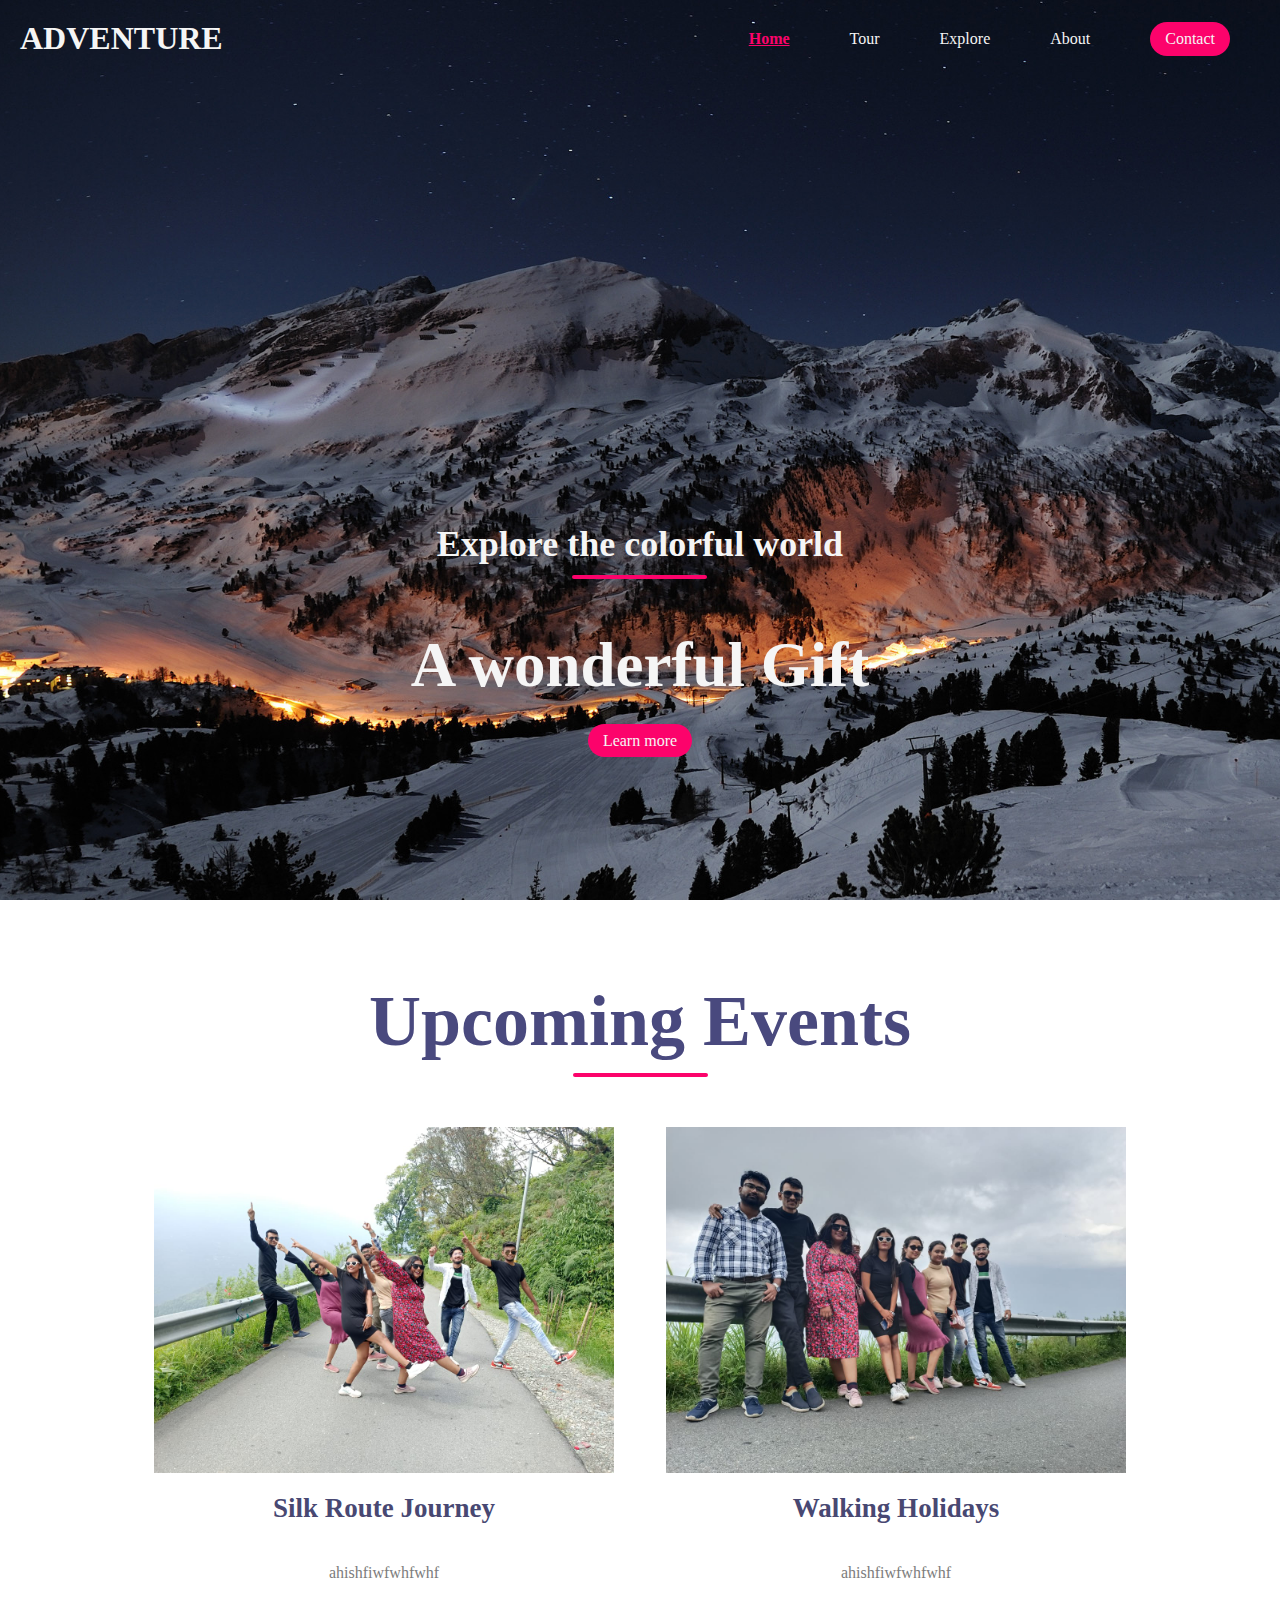
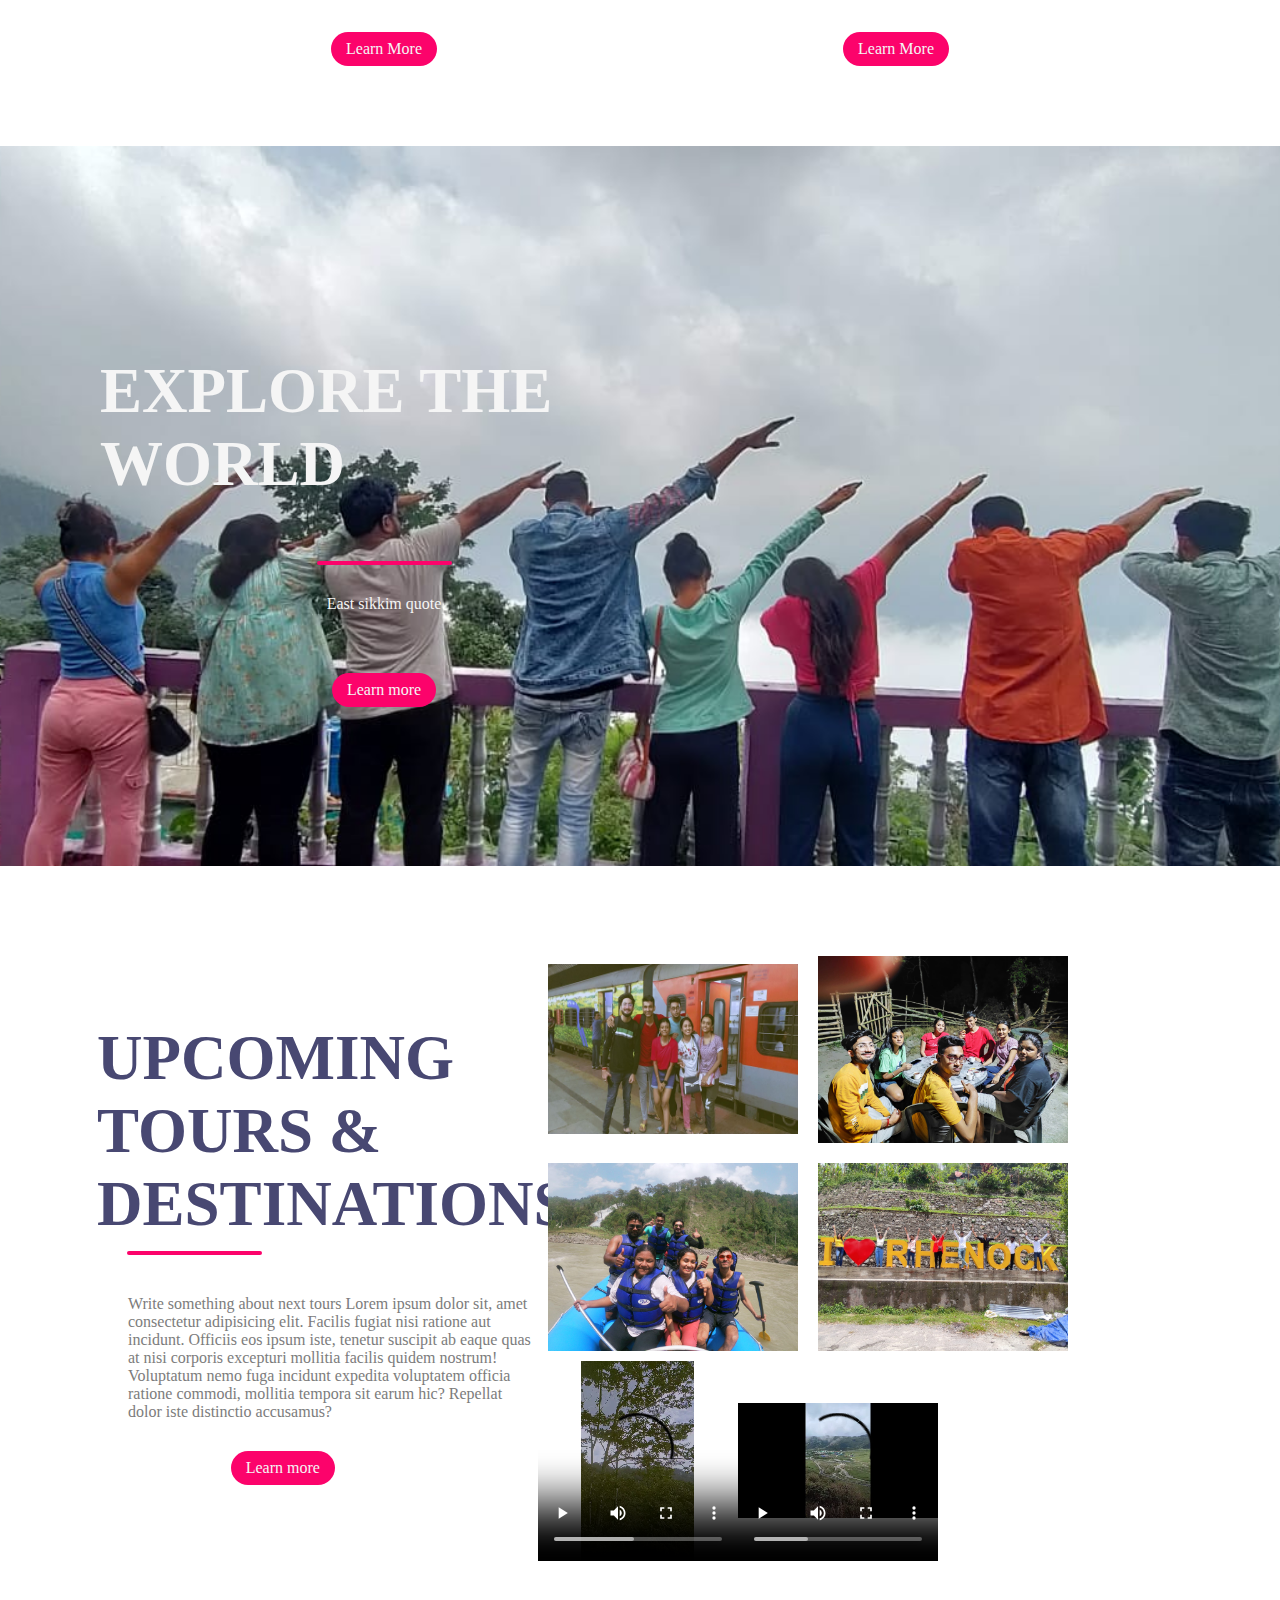
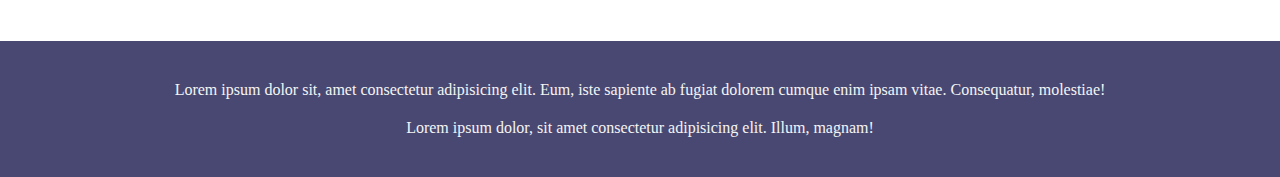
==== index.html @ 4157f090 "video" ====
<!DOCTYPE html>
<html lang="en">

<head>
    <meta charset="UTF-8">
    <meta name="viewport" content="width=device-width, initial-scale=1.0">
    <title>Silk Route</title>
    <link rel="stylesheet" href="style.css">
    <link rel="stylesheet" href="https://cdnjs.cloudflare.com/ajax/libs/font-awesome/6.4.0/css/all.min.css">
</head>

<body>
    <nav class="navbar">
        <h1 class="logo">ADVENTURE</h1>
        <ul class="nav-link">
            <li class="active"><a href=""></a>Home</li>
            <li><a href=""></a>Tour</li>
            <li><a href=""></a>Explore</li>
            <li><a href=""></a>About</li>
            <li class="ctn"><a href=""></a>Contact</li>
        </ul>
        <!-- <img src="menu_btn.jpeg" alt="" class="menu-btn"> -->
        <i class="fa-solid fa-bars" id="menu-btn"></i>
    </nav>
    <header>
        <div class="header-content">
            <h2>Explore the colorful world</h2>
            <div class="line"></div>
            <h1>A wonderful Gift</h1>
            <a href="#" class="ctn">Learn more</a>
        </div>

    </header>
    <!-- .............Events........... -->
    <section class="events">
        <div class="title">
            <h1>Upcoming Events</h1>
            <div class="line"></div>
        </div>
        <div class="row">
            <div class="col">
                <img src="image/pose.jpeg" alt="">
                <h4>Silk Route Journey</h4>
                <p>ahishfiwfwhfwhf </p>
                <a href="#" class="ctn">Learn More</a>
            </div>
            <div class="col">
                <img src="image/picture.jpeg" alt="">
                <h4>Walking Holidays</h4>
                <p>ahishfiwfwhfwhf </p>
                <a href="#" class="ctn">Learn More</a>
            </div>
        </div>
    </section>
    <section class="explore">
        <div class="explore-content">
            <h1>EXPLORE THE WORLD</h1>
            <div class="line"></div>
            <P>East sikkim quote</P>
            <a href="#" class="ctn"> Learn more</a>
        </div>
    </section>
    <section class="tours">
        <div class="row">
            <div class="col content-col">
                <h1>UPCOMING TOURS & DESTINATIONS</h1>
                <div class="line"></div>
                <P>Write something about next tours Lorem ipsum dolor sit, amet consectetur adipisicing elit. Facilis fugiat nisi ratione aut incidunt. Officiis eos ipsum iste, tenetur suscipit ab eaque quas at nisi corporis excepturi mollitia facilis quidem nostrum! Voluptatum nemo fuga incidunt expedita voluptatem officia ratione commodi, mollitia tempora sit earum hic? Repellat dolor iste distinctio accusamus?</P>
                <a href="#" class="ctn">Learn more</a>
            </div>
            <div class="col image-col">
                <div class="image-gallery">
                    <img src="image/image (3).jpeg" alt="" class="im1">
                    <img src="image/image (2).jpeg" alt="">
                    <img src="image/raft (1).jpeg" alt="">
                    <img src="image/image (1).jpeg" alt="">
                    
                    <video src="video/VID-20230612-WA0037.mp4" height="200px" width="200px" controls></video>
                    <video src="video/VID-20230618-WA0013.mp4" height="200px" width="200px" controls></video>
                    
                    
                    
                </div>
            </div>
        </div>
    </section>
    <section class="footer">
        <p>Lorem ipsum dolor sit, amet consectetur adipisicing elit. Eum, iste sapiente ab fugiat dolorem cumque enim ipsam vitae. Consequatur, molestiae!</p>
        <p>Lorem ipsum dolor, sit amet consectetur adipisicing elit. Illum, magnam!</p>
    </section>
    <script>
        const menuBtn = document.querySelector('#menu-btn');
        const navlink = document.querySelector('.nav-link');

        menuBtn.addEventListener('click', () => {
            navlink.classList.toggle('mobile-menu')
        })
    </script>
</body>

</html>
---- style.css ----
* {
    margin: 0;
    padding: 0;
    box-sizing: border-box;
}

body,
html {
    overflow-x: hidden;

}

ul {
    list-style: none;
}

.active {
    color: #fc036b;
    text-decoration: underline;
    font-weight: bold;
}

.navbar {
    position: absolute;
    top: 0;
    left: 0;
    display: flex;
    width: 100%;
    justify-content: space-between;
    padding: 20px;
    color: whitesmoke;
}

.nav-link {
    display: flex;
    align-items: center;
}

.nav-link li {
    margin: 0 30px;

}

header {
    width: 100vw;
    height: 100vh;
    background: url(image/238870.jpg) no-repeat;
    background-position: bottom;
    background-size: cover;
    display: flex;
    justify-content: center;
    align-items: flex-end;
}

a {
    text-decoration: none;
}

.header-content {
    margin-bottom: 150px;
    color: whitesmoke;
    text-align: center;
}

.header-content h2 {
    font-size: 4vmin;
}

.line {
    width: 135px;
    height: 4px;
    background-color: #fc036b;
    margin: 10px auto;
    border-radius: 5px;

}

.header-content h1 {
    font-size: 7vmin;
    margin-top: 50px;
    margin-bottom: 30px;

}


.ctn {
    padding: 8px 15px;
    background-color: #fc036b;
    border-radius: 30px;
    color: whitesmoke;

}

#menu-btn {
    position: absolute;
    top: 30px;
    right: 30px;
    width: 40px;
    cursor: pointer;
    display: none;
}

/* ...Events... */
section {
    width: 80%;
    margin: 80px auto;

}

.title {
    text-align: center;
    font-size: 4vmin;
    color: rgb(73, 73, 126);
}

.row {
    display: flex;
    align-items: center;
    width: 100%;
    justify-content: space-between;

}

.row .col {
    display: flex;
    flex-direction: column;
    align-items: center;
}

.row .col img {
    width: 90%;

}

.events .row {
    margin-top: 50px;
}

h4 {
    font-size: 3vmin;
    color: #484872;
    margin: 20px auto;
}

p {
    color: #7c7c7c;
    margin: 20px auto;

}

.events .ctn {
    margin-top: 30px;
}

.explore {
    width: 100%;
    height: 80vh;
    background: url(image/dab.jpeg) no-repeat;
    background-position: center;
    background-size: cover;
    display: flex;
    align-items: center;


}

.explore-content {
    width: 60%;
    padding: 50px;
    color: whitesmoke;
    display: flex;
    align-items: center;
    flex-direction: column;
}

.explore-content h1 {
    font-size: 7vmin;
    margin: 50px;
}

.explore-content p {
    color: whitesmoke;
}

/* .explore-content .line {
    margin-bottom: 50px;
} */
.explore-content .ctn {
    margin-top: 40px;
}

.content-col {
    width: 40%;
}

.image-col {
    width: 60%;
}

.image-col .im1 {
    height: 170px;
}

.tours .image-gallery {
    display: flex;
    flex-wrap: wrap;
    width: 100%;
    align-items: center;
}

.image-gallery img {
    max-width: 250px;
    margin: 10px;

}

.content-col h1 {
    font-size: 7vmin;
    color: #484872;

}

.content-col .line {
    margin-left: -1px;
}

.content-col p {
    padding: 0%;
    margin: 30px auto;
}

.content-col .ctn {
    margin-left: -100px;
}

.footer {
    width: 100%;
    min-height: 100px;
    padding: 20px 80px;
    margin: 0;
    background: #484872;
    text-align: center;
}

.footer p {
    color: whitesmoke;
    margin: 20px auto;

}

/* mobile device */

@media only screen and (max-width:850px) {
    #menu-btn {
        display: block;
    }

    .navbar {
        padding: 0;
    }

    .logo {
        position: absolute;
        top: 30px;
        left: 30px;
    }

    .nav-link {
        flex-direction: column;
        width: 100%;
        height: 100vh;
        justify-content: center;
        background: rgb(142, 70, 214);
        margin-top: -900px;
        transition: all 0.5s ease;
    }

    .mobile-menu {
        margin-top: 0px;
        border-bottom-right-radius: 40%;
    }

    .nav-link li {
        margin: 30px auto;
    }

    /* Events */
    .row {
        flex-direction: column;
    }

    .row .col {
        margin: 20px auto;
    }

    .col img {
        max-width: 90%;
    }

    /* explore */
    .explore-content {
        width: 100%;
    }

    .tours .col {
        width: 100%;
    }

    .image-gallery {
        justify-content: center;
        align-items: center;
    }

    .image-gallery img {
        width: 90%;
    }

    .footer {
        padding: 10px;
    }
}

/* Animation0 */
img {
    transition: transform .3s ease;
}

img:hover {
    transform: scale(1.1);
}

.ctn:hover {
    background-color: whitesmoke;
    color: #fc036b;
    box-shadow: 2px 2px 5px rgb(0, 26, 255);
}
li:hover{
    color: #fc036b;
    cursor: pointer;
}
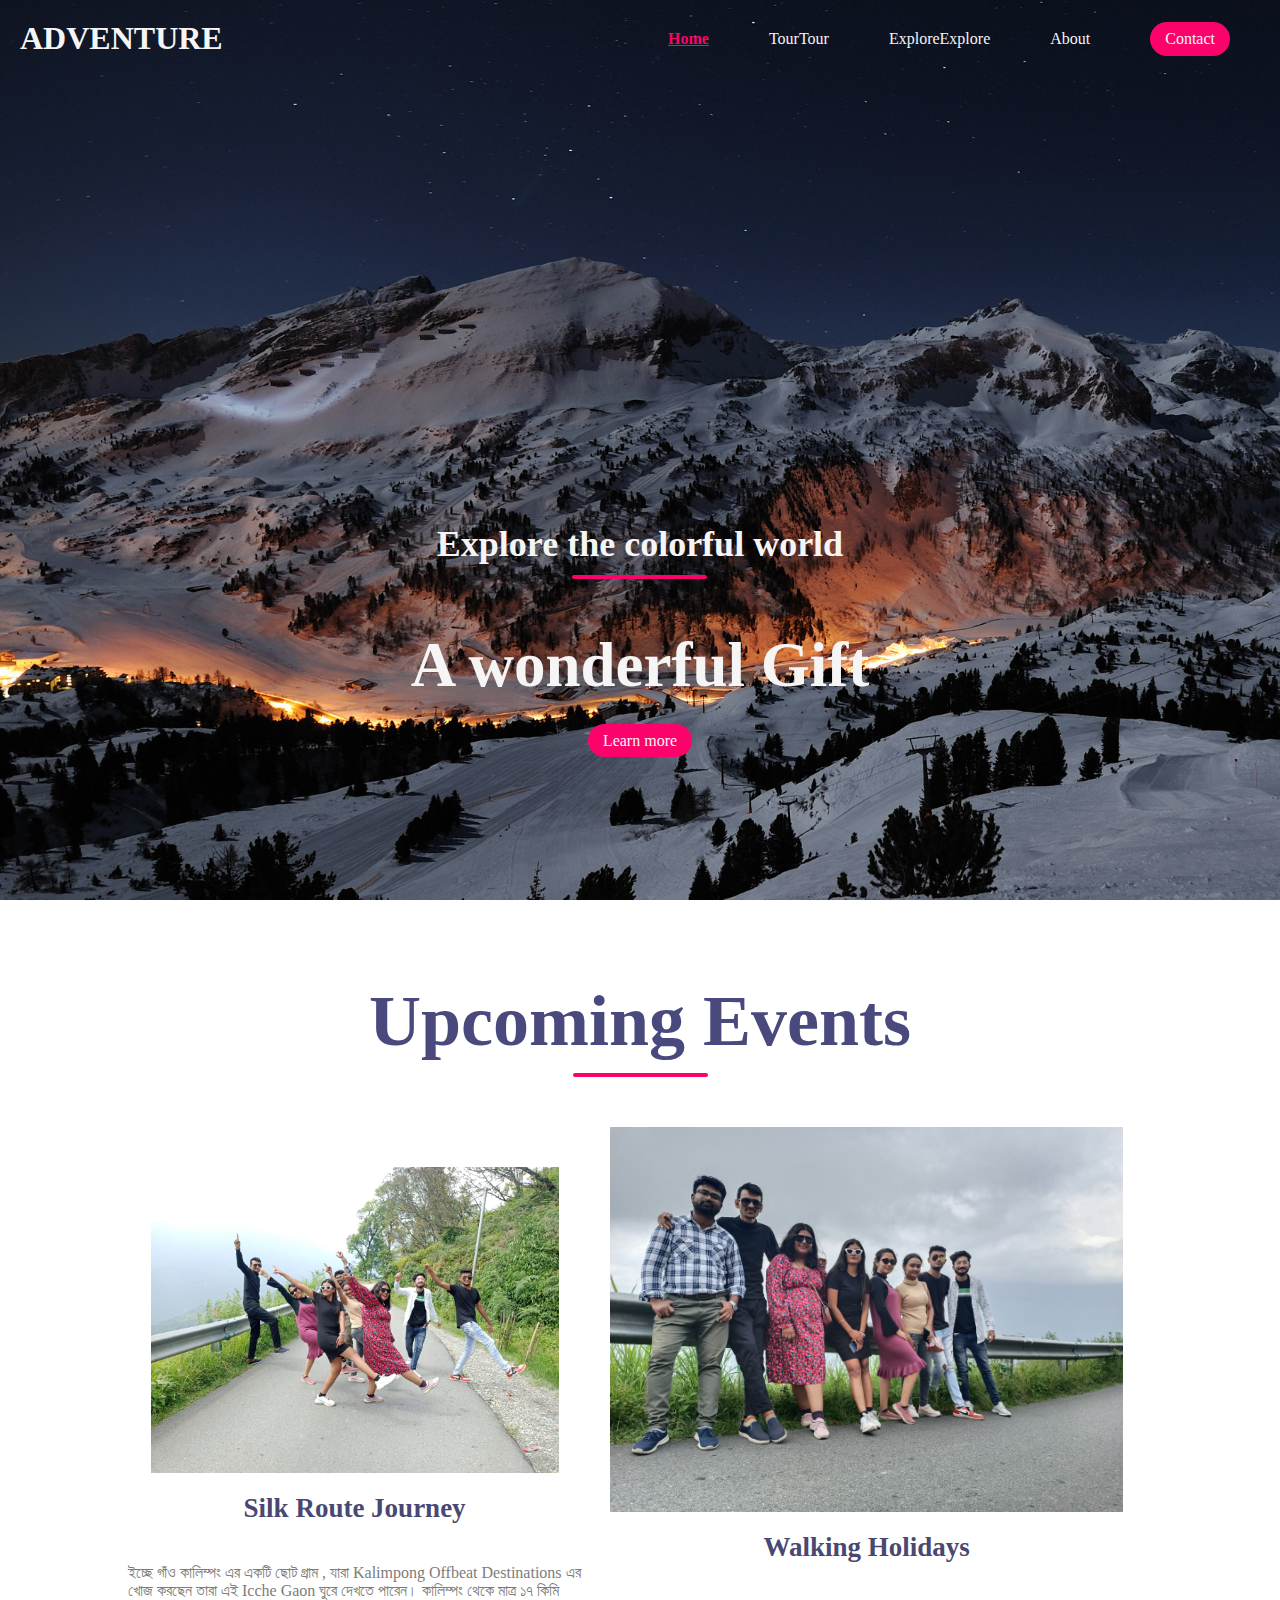
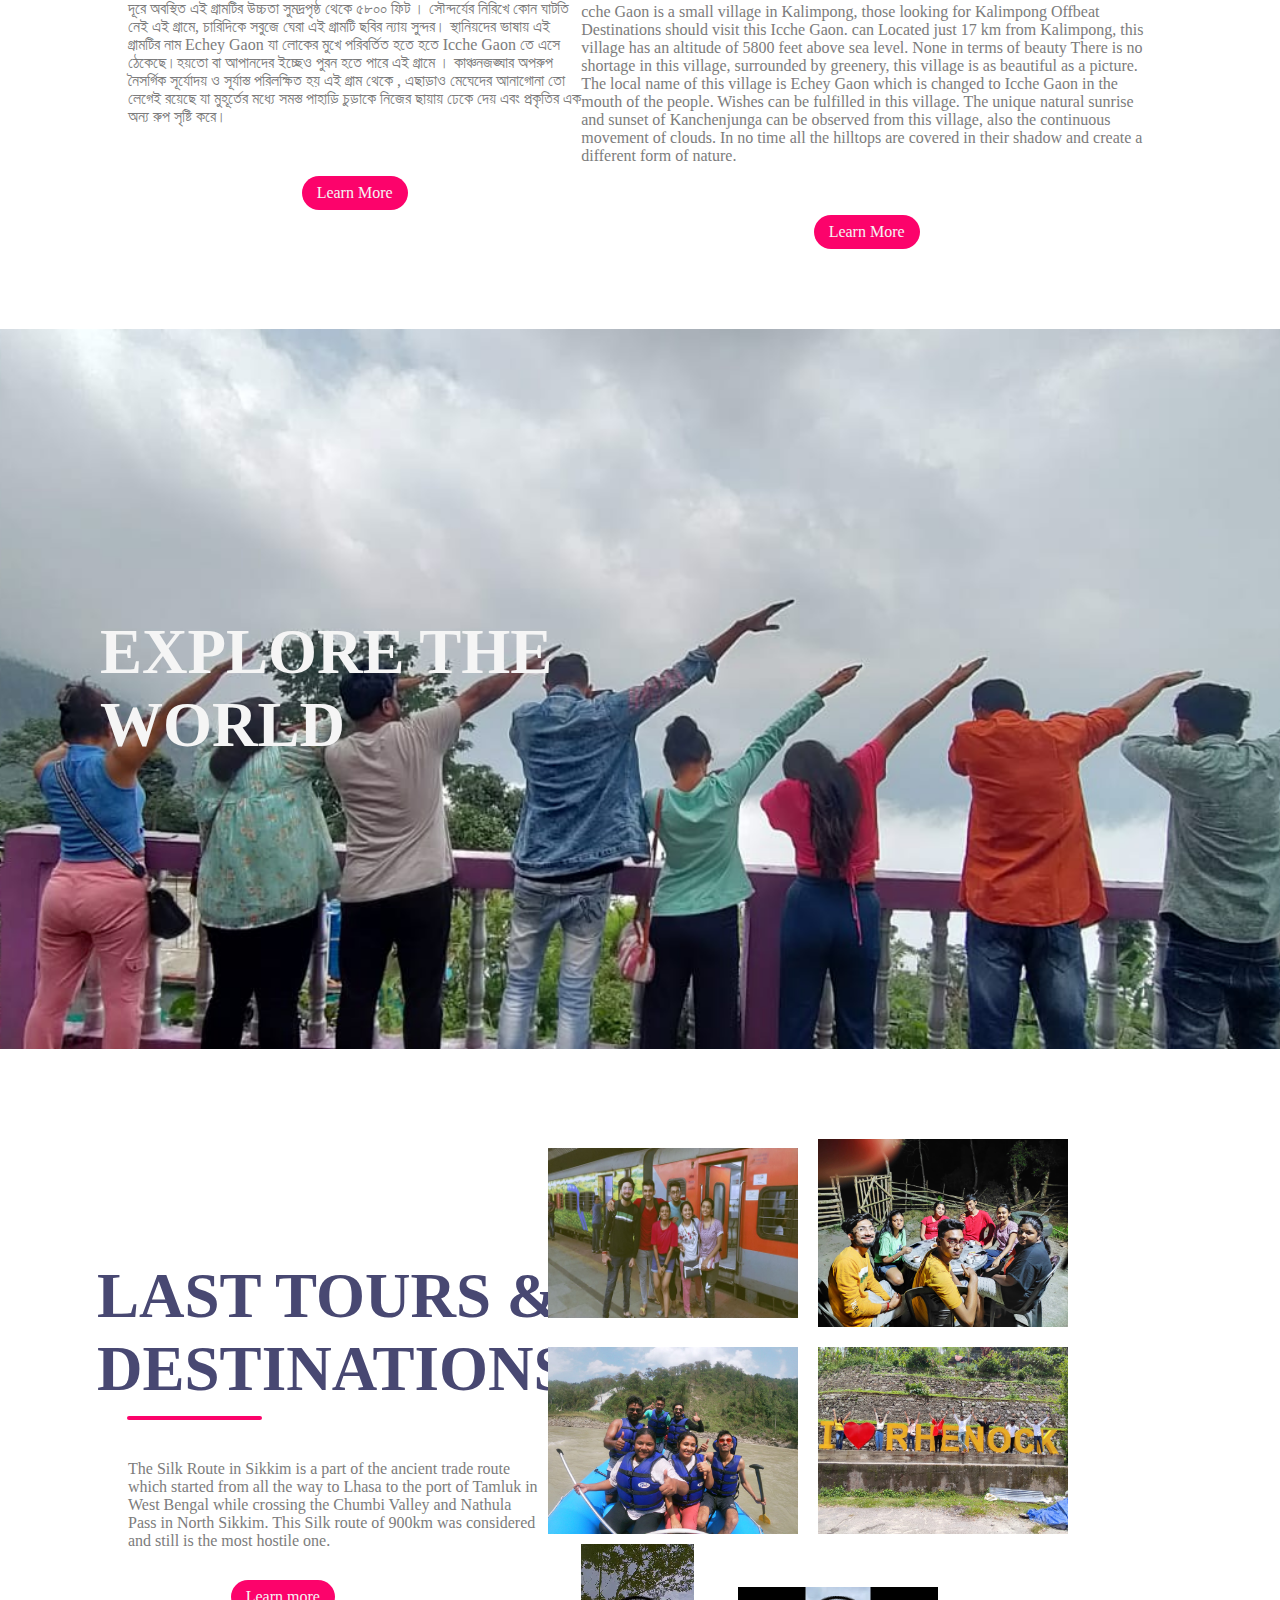
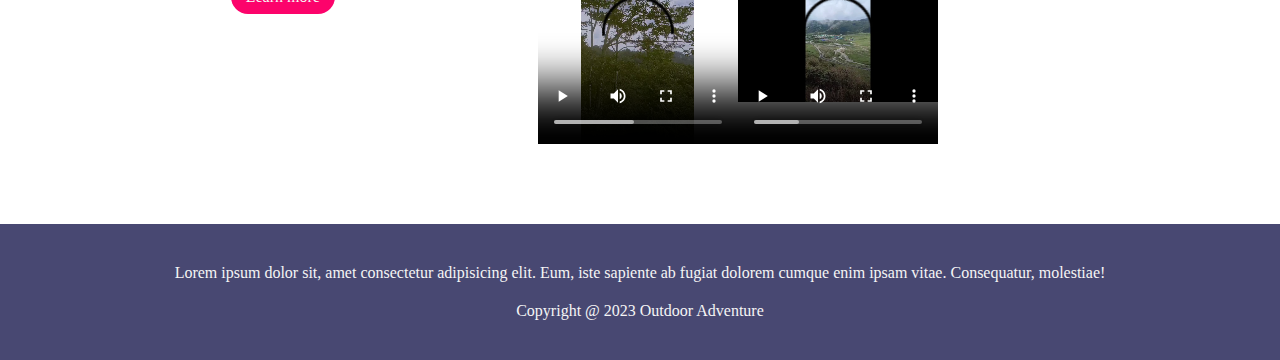
==== commit 89eea4d6: "all p tag" ====
--- a/index.html
+++ b/index.html
@@ -14,8 +14,8 @@
         <h1 class="logo">ADVENTURE</h1>
         <ul class="nav-link">
             <li class="active"><a href=""></a>Home</li>
-            <li><a href=""></a>Tour</li>
-            <li><a href=""></a>Explore</li>
+            <li><a href="#tour">Tour</a>Tour</li>
+            <li><a href="#Explore">Explore</a>Explore</li>
             <li><a href=""></a>About</li>
             <li class="ctn"><a href=""></a>Contact</li>
         </ul>
@@ -41,31 +41,57 @@
             <div class="col">
                 <img src="image/pose.jpeg" alt="">
                 <h4>Silk Route Journey</h4>
-                <p>ahishfiwfwhfwhf </p>
+                <p>ইচ্ছে গাঁও কালিম্পং এর একটি ছোট গ্রাম , যারা Kalimpong Offbeat Destinations এর খোজ করছেন তারা এই
+                    Icche Gaon ঘুরে দেখতে
+                    পারেন। কালিম্পং থেকে মাত্র ১৭ কিমি দূরে অবস্থিত এই গ্রামটির উচ্চতা সুমদ্রপৃষ্ঠ থেকে ৫৮০০ ফিট ।
+                    সৌন্দর্যের নিরিখে কোন
+                    ঘাটতি নেই এই গ্রামে, চারিদিকে সবুজে ঘেরা এই গ্রামটি ছবির ন্যায় সুন্দর।
+                    স্থানিয়দের ভাষায় এই গ্রামটির নাম Echey Gaon যা লোকের মুখে পরিবর্তিত হতে হতে Icche Gaon তে এসে
+                    ঠেকেছে।হয়তো বা আপানদের
+                    ইচ্ছেও পুরন হতে পারে এই গ্রামে ।
+                    কাঞ্চনজঙ্ঘার অপরুপ নৈসর্গিক সূর্যোদয় ও সূর্যাস্ত পরিলক্ষিত হয় এই গ্রাম থেকে , এছাড়াও মেঘেদের আনাগোনা
+                    তো লেগেই রয়েছে যা
+                    মুহূর্তের মধ্যে সমস্ত পাহাড়ি চুড়াকে নিজের ছায়ায় ঢেকে দেয় এবং প্রকৃতির এক অন্য রুপ সৃষ্টি করে। </p>
                 <a href="#" class="ctn">Learn More</a>
             </div>
             <div class="col">
                 <img src="image/picture.jpeg" alt="">
                 <h4>Walking Holidays</h4>
-                <p>ahishfiwfwhfwhf </p>
+                <p>cche Gaon is a small village in Kalimpong, those looking for Kalimpong Offbeat Destinations should
+                    visit this Icche Gaon.
+                    can Located just 17 km from Kalimpong, this village has an altitude of 5800 feet above sea level.
+                    None in terms of beauty
+                    There is no shortage in this village, surrounded by greenery, this village is as beautiful as a
+                    picture.
+
+                    The local name of this village is Echey Gaon which is changed to Icche Gaon in the mouth of the
+                    people.
+                    Wishes can be fulfilled in this village.
+                    The unique natural sunrise and sunset of Kanchenjunga can be observed from this village, also the
+                    continuous movement of clouds.
+                    In no time all the hilltops are covered in their shadow and create a different form of nature. </p>
                 <a href="#" class="ctn">Learn More</a>
             </div>
         </div>
     </section>
-    <section class="explore">
+    <section class="explore" id ="Explore">
         <div class="explore-content">
             <h1>EXPLORE THE WORLD</h1>
-            <div class="line"></div>
+            <!-- <div class="line"></div>
             <P>East sikkim quote</P>
-            <a href="#" class="ctn"> Learn more</a>
+            <a href="#" class="ctn"> Learn more</a> -->
         </div>
     </section>
-    <section class="tours">
+    <section class="tours" id="tour">
         <div class="row">
             <div class="col content-col">
-                <h1>UPCOMING TOURS & DESTINATIONS</h1>
+                <h1>LAST TOURS & DESTINATIONS</h1>
                 <div class="line"></div>
-                <P>Write something about next tours Lorem ipsum dolor sit, amet consectetur adipisicing elit. Facilis fugiat nisi ratione aut incidunt. Officiis eos ipsum iste, tenetur suscipit ab eaque quas at nisi corporis excepturi mollitia facilis quidem nostrum! Voluptatum nemo fuga incidunt expedita voluptatem officia ratione commodi, mollitia tempora sit earum hic? Repellat dolor iste distinctio accusamus?</P>
+                <P>The Silk Route in Sikkim is a part of the ancient trade route which started from all the way to Lhasa
+                    to the port of
+                    Tamluk in West Bengal while crossing the Chumbi Valley and Nathula Pass in North Sikkim. This Silk
+                    route of 900km
+                    was considered and still is the most hostile one.</P>
                 <a href="#" class="ctn">Learn more</a>
             </div>
             <div class="col image-col">
@@ -74,19 +100,20 @@
                     <img src="image/image (2).jpeg" alt="">
                     <img src="image/raft (1).jpeg" alt="">
                     <img src="image/image (1).jpeg" alt="">
-                    
+
                     <video src="video/VID-20230612-WA0037.mp4" height="200px" width="200px" controls></video>
                     <video src="video/VID-20230618-WA0013.mp4" height="200px" width="200px" controls></video>
-                    
-                    
-                    
+
+
+
                 </div>
             </div>
         </div>
     </section>
     <section class="footer">
-        <p>Lorem ipsum dolor sit, amet consectetur adipisicing elit. Eum, iste sapiente ab fugiat dolorem cumque enim ipsam vitae. Consequatur, molestiae!</p>
-        <p>Lorem ipsum dolor, sit amet consectetur adipisicing elit. Illum, magnam!</p>
+        <p>Lorem ipsum dolor sit, amet consectetur adipisicing elit. Eum, iste sapiente ab fugiat dolorem cumque enim
+            ipsam vitae. Consequatur, molestiae!</p>
+        <p>Copyright @ 2023 Outdoor Adventure</p>
     </section>
     <script>
         const menuBtn = document.querySelector('#menu-btn');
--- a/style.css
+++ b/style.css
@@ -28,6 +28,10 @@
     width: 100%;
     justify-content: space-between;
     padding: 20px;
+    color: whitesmoke;
+}
+
+.navbar .nav-link li a {
     color: whitesmoke;
 }
 
@@ -334,8 +338,8 @@
     color: #fc036b;
     box-shadow: 2px 2px 5px rgb(0, 26, 255);
 }
-li:hover{
+
+li:hover {
     color: #fc036b;
     cursor: pointer;
-}
-
+}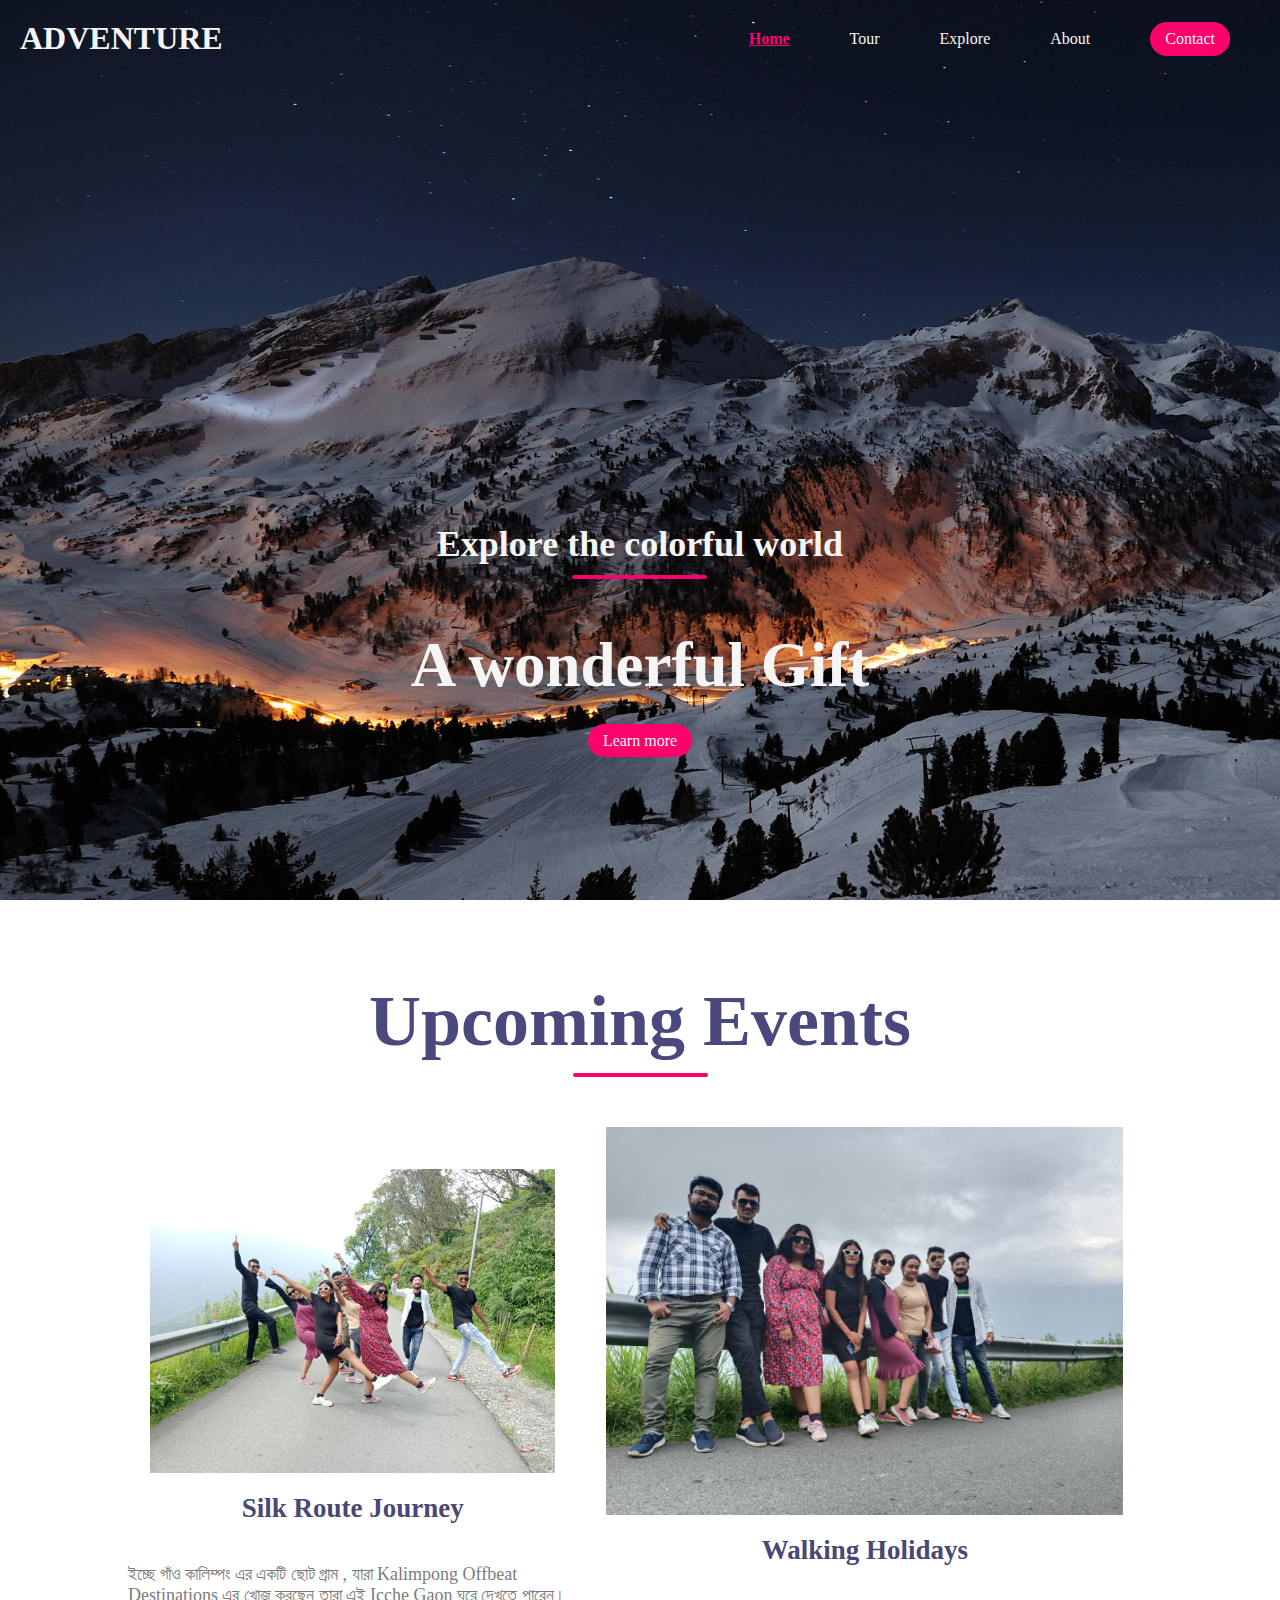
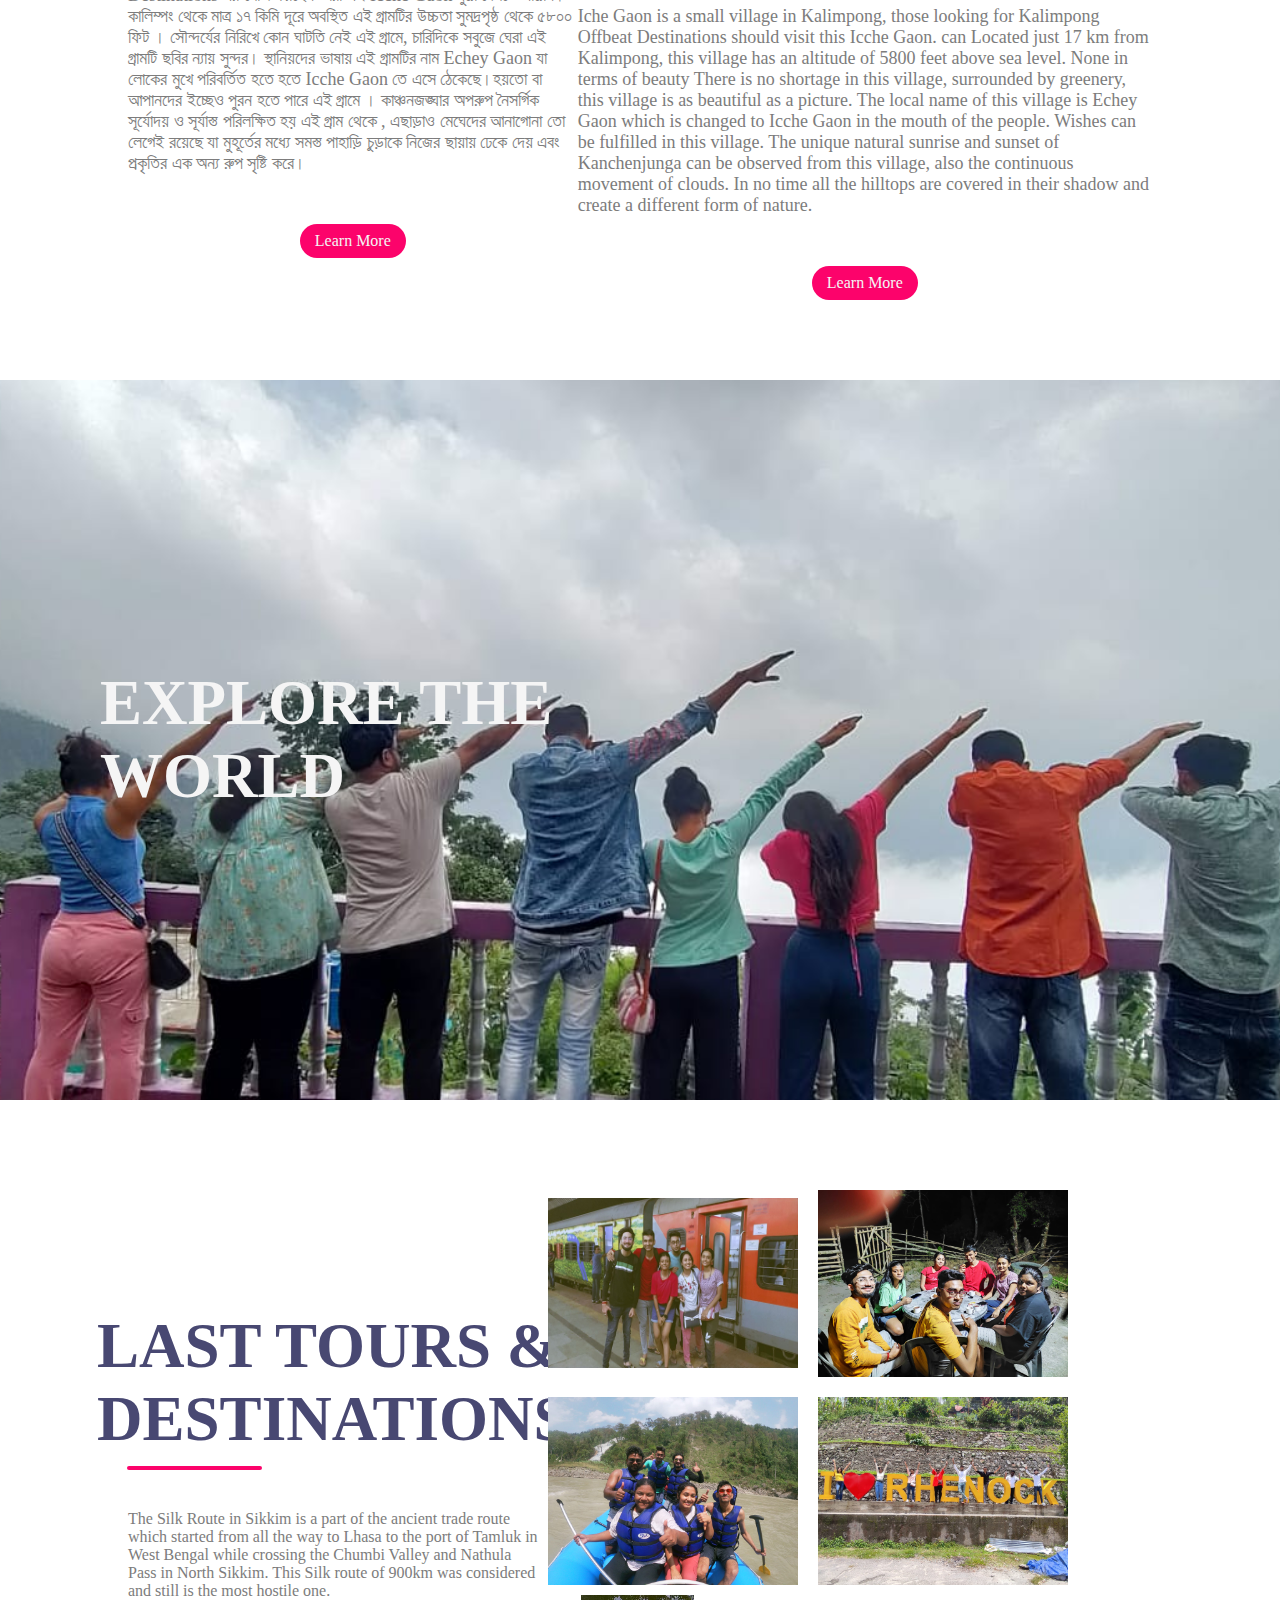
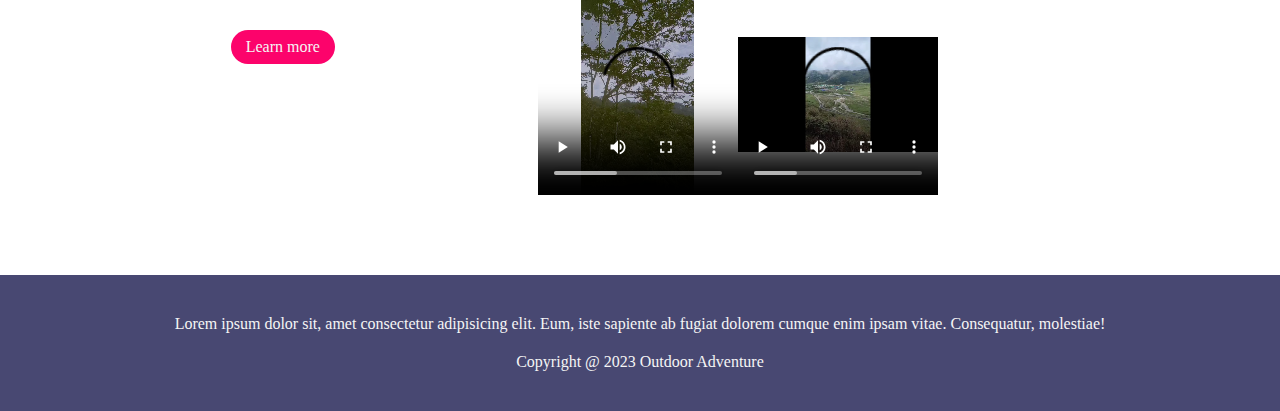
==== commit fbc6f0bb: "Letter" ====
--- a/index.html
+++ b/index.html
@@ -14,8 +14,8 @@
         <h1 class="logo">ADVENTURE</h1>
         <ul class="nav-link">
             <li class="active"><a href=""></a>Home</li>
-            <li><a href="#tour">Tour</a>Tour</li>
-            <li><a href="#Explore">Explore</a>Explore</li>
+            <li><a href="#tour">Tour</a></li>
+            <li><a href="#Explore">Explore</a></li>
             <li><a href=""></a>About</li>
             <li class="ctn"><a href=""></a>Contact</li>
         </ul>
@@ -57,7 +57,7 @@
             <div class="col">
                 <img src="image/picture.jpeg" alt="">
                 <h4>Walking Holidays</h4>
-                <p>cche Gaon is a small village in Kalimpong, those looking for Kalimpong Offbeat Destinations should
+                <p>Iche Gaon is a small village in Kalimpong, those looking for Kalimpong Offbeat Destinations should
                     visit this Icche Gaon.
                     can Located just 17 km from Kalimpong, this village has an altitude of 5800 feet above sea level.
                     None in terms of beauty
--- a/style.css
+++ b/style.css
@@ -138,6 +138,9 @@
 
 .events .row {
     margin-top: 50px;
+}
+.events .row .col p {
+    font-size: 2vmin;
 }
 
 h4 {
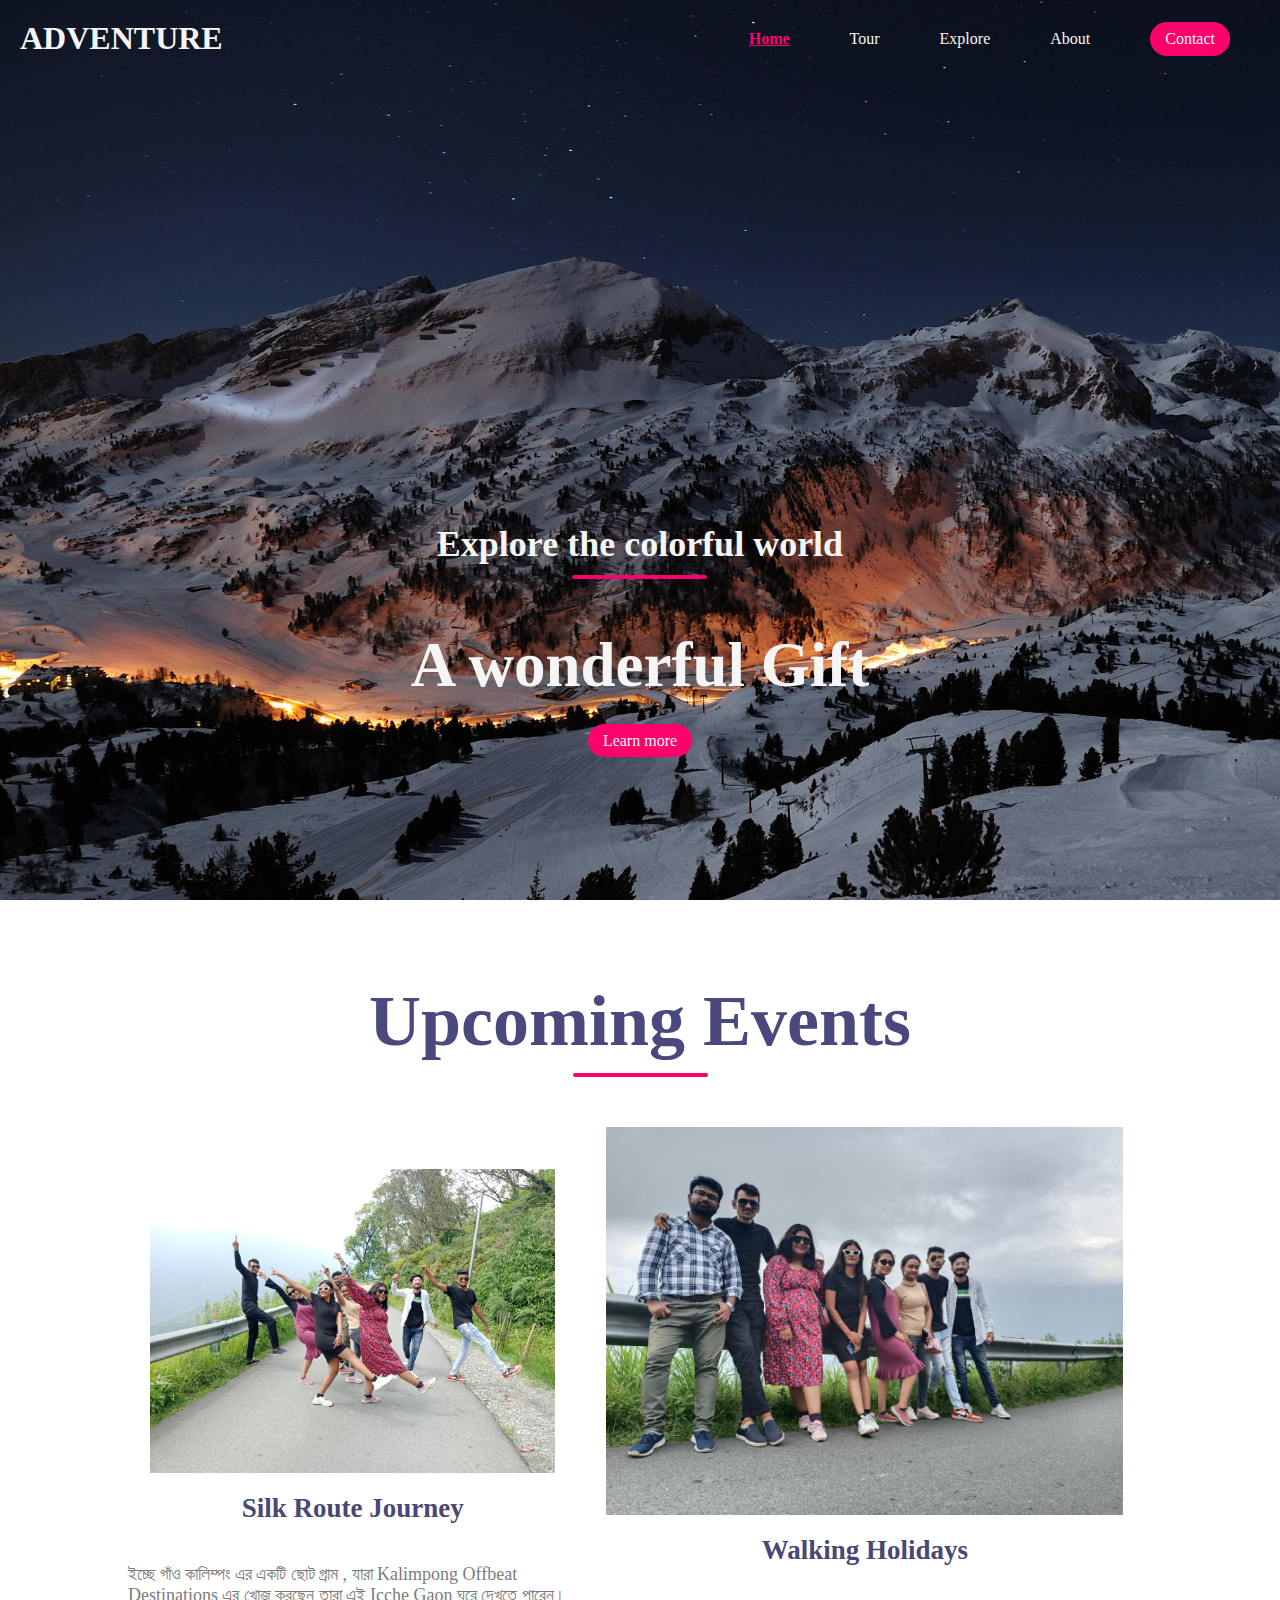
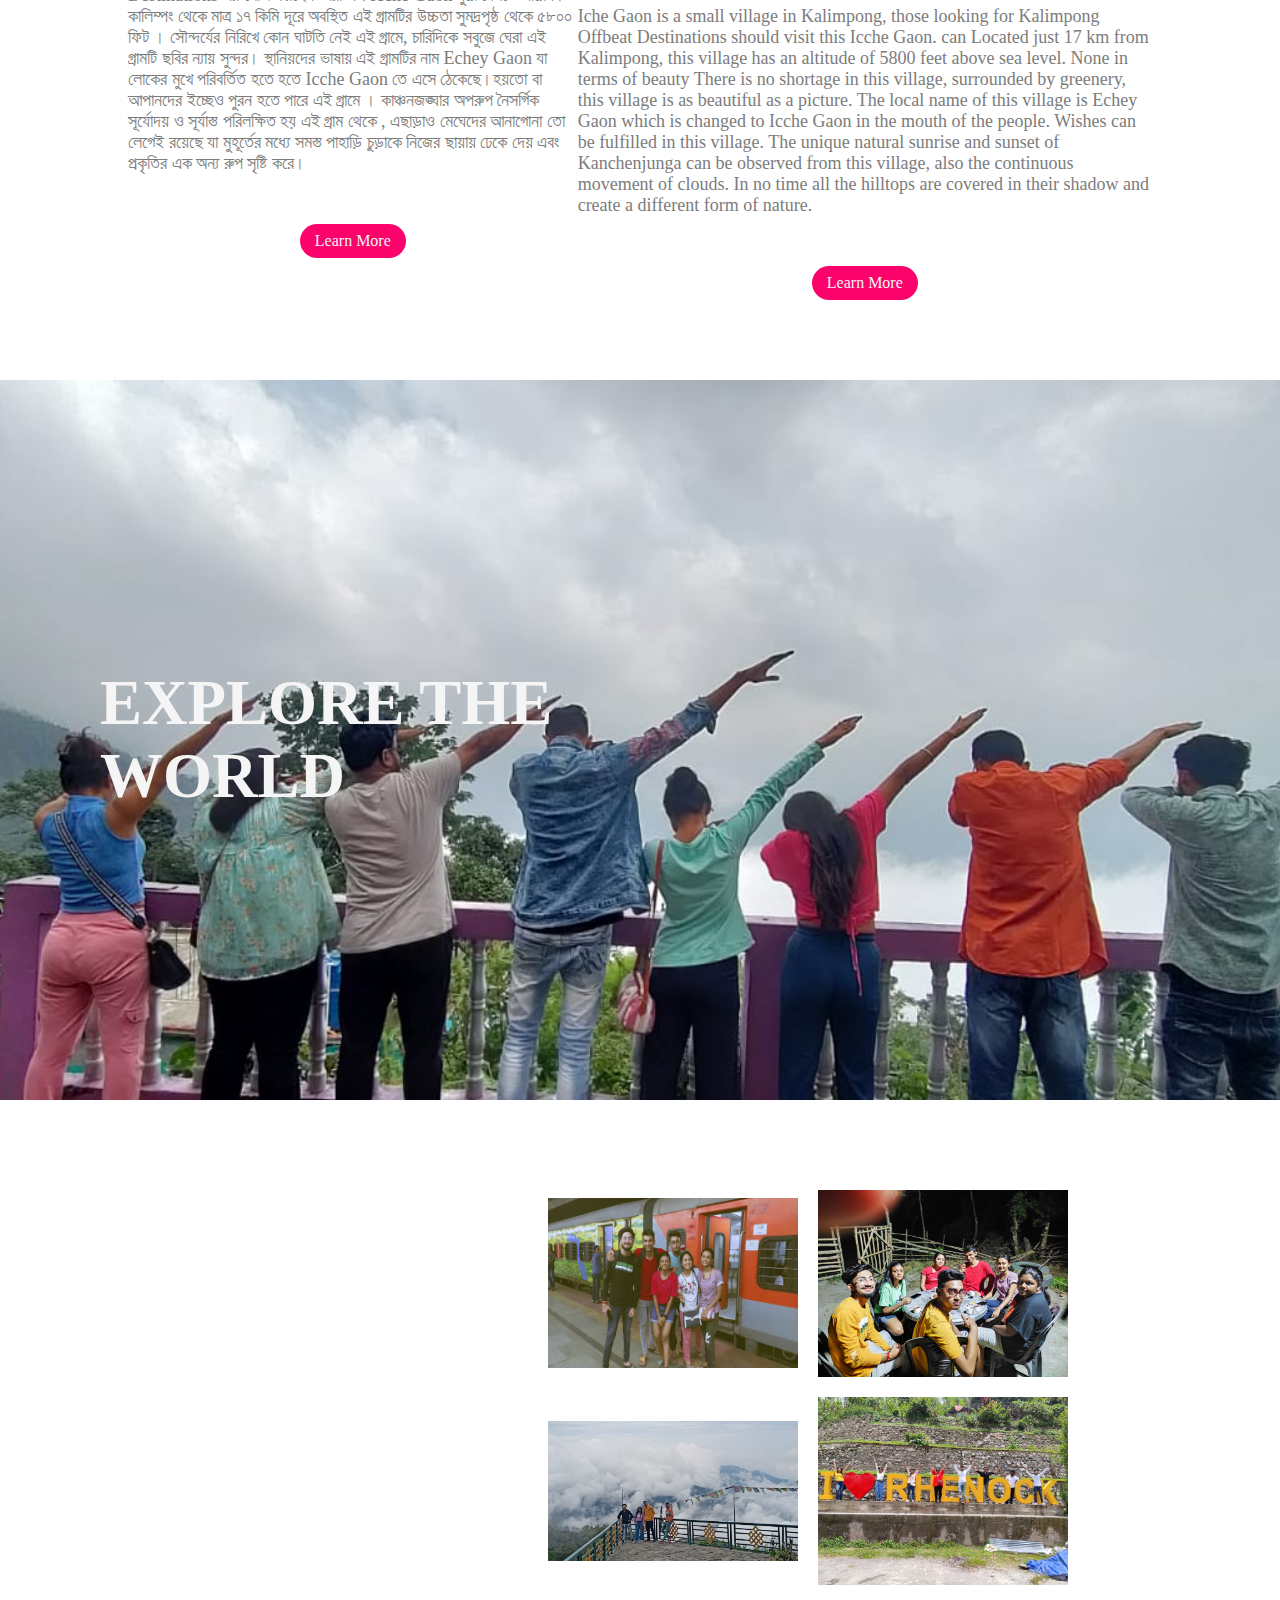
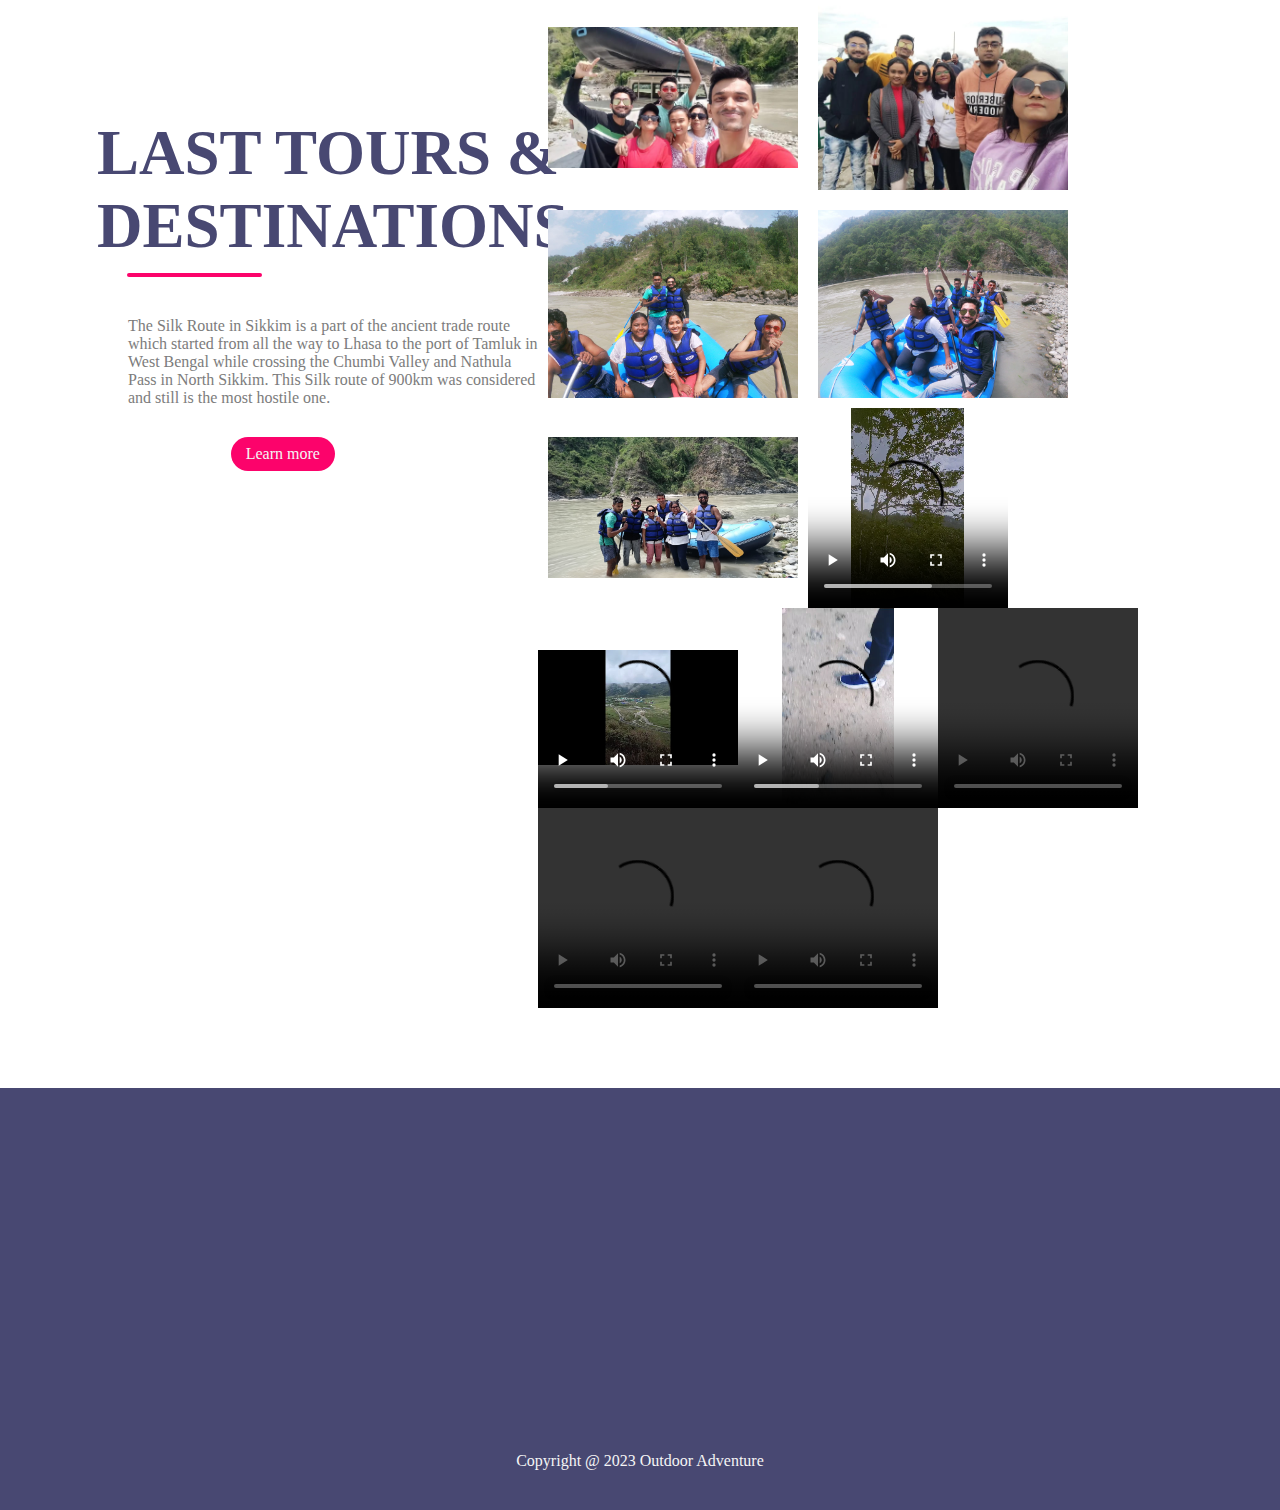
==== commit 79111609: "IMG, VD, MAP" ====
--- a/index.html
+++ b/index.html
@@ -17,7 +17,7 @@
             <li><a href="#tour">Tour</a></li>
             <li><a href="#Explore">Explore</a></li>
             <li><a href=""></a>About</li>
-            <li class="ctn"><a href=""></a>Contact</li>
+            <li class="ctn"><a href="#con">Contact</a></li>
         </ul>
         <!-- <img src="menu_btn.jpeg" alt="" class="menu-btn"> -->
         <i class="fa-solid fa-bars" id="menu-btn"></i>
@@ -98,11 +98,23 @@
                 <div class="image-gallery">
                     <img src="image/image (3).jpeg" alt="" class="im1">
                     <img src="image/image (2).jpeg" alt="">
-                    <img src="image/raft (1).jpeg" alt="">
+                    <img src="image/zuluk.jpeg" alt="">
                     <img src="image/image (1).jpeg" alt="">
+                    <img src="image/photo (2).jpeg" alt="">
+                    <img src="image/photo (3).jpeg" alt="">
+                    <img src="image/raft (2).jpeg" alt="">
+                    <img src="image/raft (3).jpeg" alt="">
+                    
+                    <img src="image/raft.jpeg" alt="">
+
+
 
                     <video src="video/VID-20230612-WA0037.mp4" height="200px" width="200px" controls></video>
                     <video src="video/VID-20230618-WA0013.mp4" height="200px" width="200px" controls></video>
+                    <video src="video/VID-20230620-WA0003.mp4" height="200px" width="200px" controls></video>
+                    <video src="video/VID_20230706233331.mp4" height="200px" width="200px" controls></video>
+                    <video src="video/VID_20230706233831.mp4" height="200px" width="200px" controls></video>
+                    <video src="video/VID_20230706234246.mp4" height="200px" width="200px" controls></video>
 
 
 
@@ -110,9 +122,11 @@
             </div>
         </div>
     </section>
-    <section class="footer">
-        <p>Lorem ipsum dolor sit, amet consectetur adipisicing elit. Eum, iste sapiente ab fugiat dolorem cumque enim
-            ipsam vitae. Consequatur, molestiae!</p>
+    <section class="footer" id="con">
+        <p><iframe
+            src="https://www.google.com/maps/embed?pb=!1m18!1m12!1m3!1d3681.1856305553365!2d88.36876767517779!3d22.684132579412413!2m3!1f0!2f0!3f0!3m2!1i1024!2i768!4f13.1!3m3!1m2!1s0x39f89dc2484b6263%3A0xc9929cfd35f3cab0!2sWanderlust%20Travelmaniacs!5e0!3m2!1sen!2sin!4v1688224476283!5m2!1sen!2sin"
+            width="400" height="300" style="border:0;" allowfullscreen="" loading="lazy"
+            referrerpolicy="no-referrer-when-downgrade"></iframe></p>
         <p>Copyright @ 2023 Outdoor Adventure</p>
     </section>
     <script>
--- a/style.css
+++ b/style.css
@@ -163,7 +163,7 @@
     width: 100%;
     height: 80vh;
     background: url(image/dab.jpeg) no-repeat;
-    background-position: center;
+    background-position: center center;
     background-size: cover;
     display: flex;
     align-items: center;
@@ -305,6 +305,11 @@
     }
 
     /* explore */
+    .explore {
+        max-width: 100vw;
+        height: 350px;
+        background-size: contain;
+    }
     .explore-content {
         width: 100%;
     }
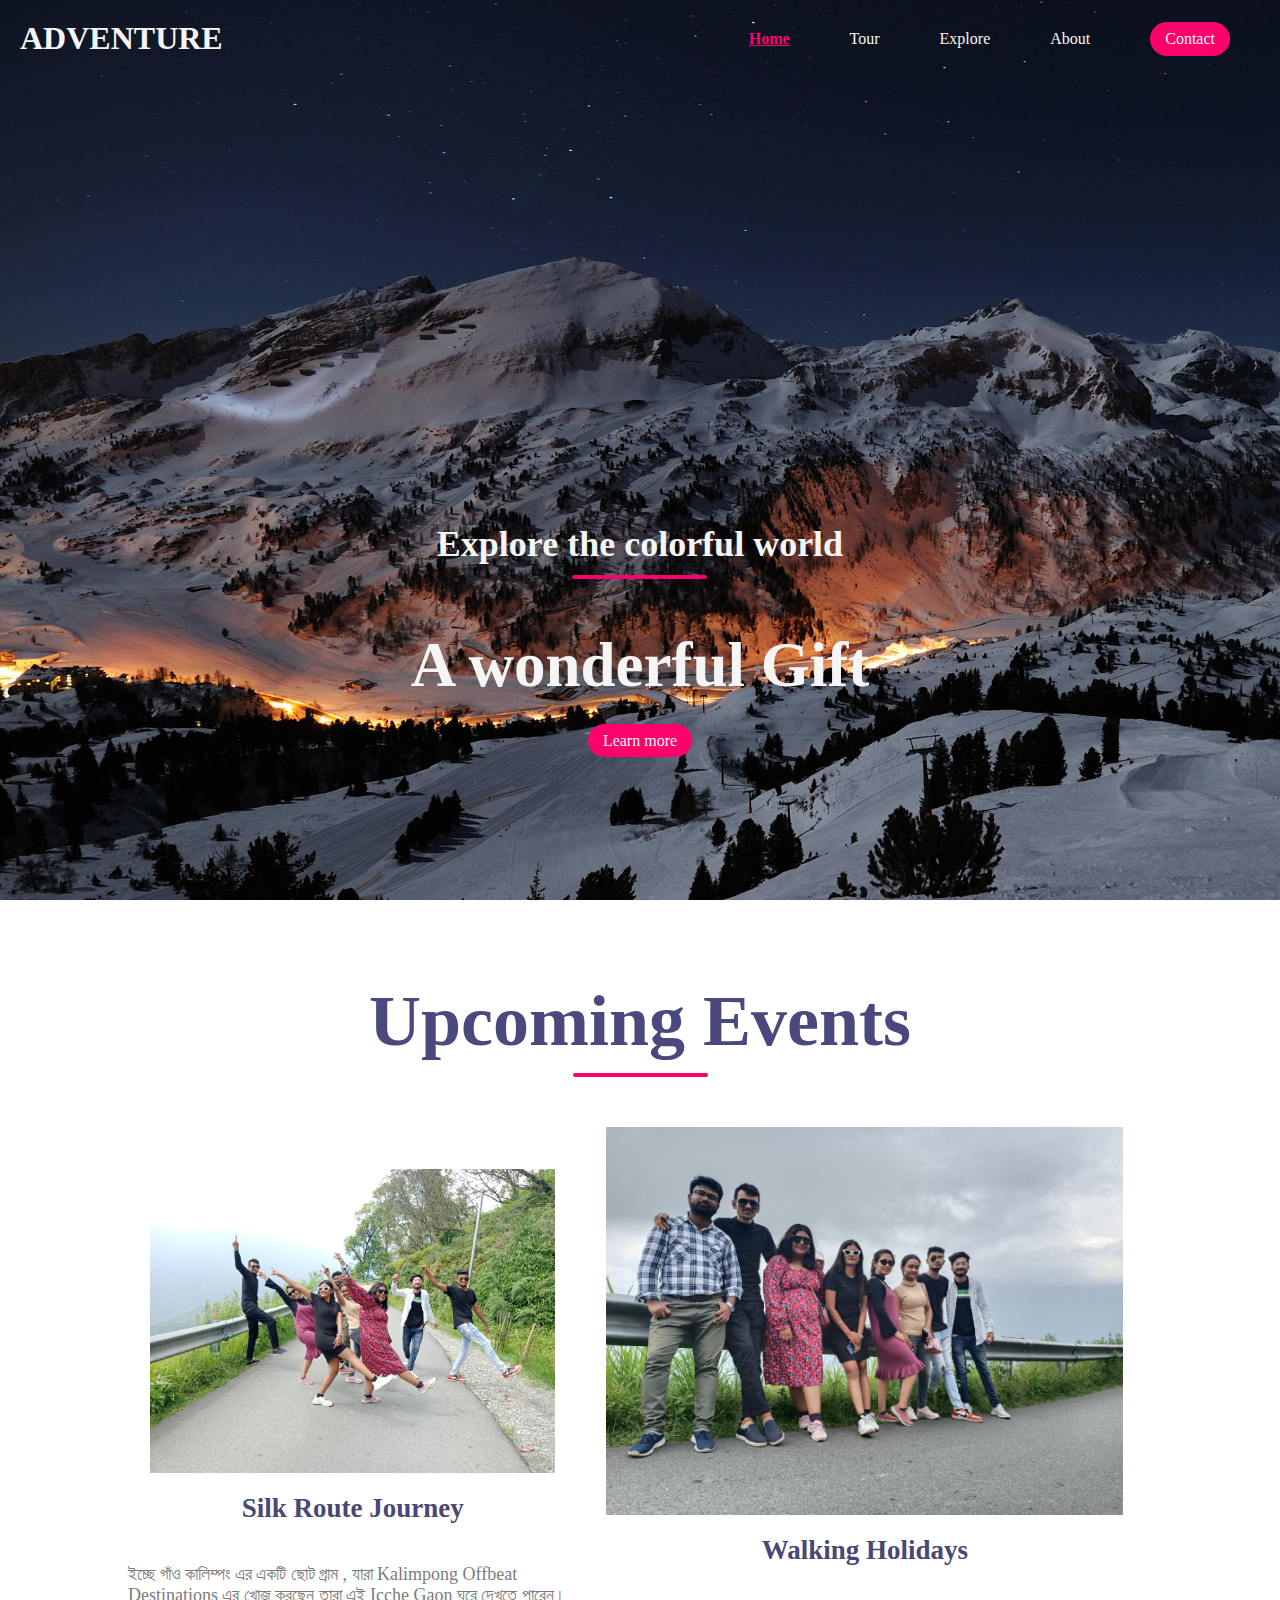
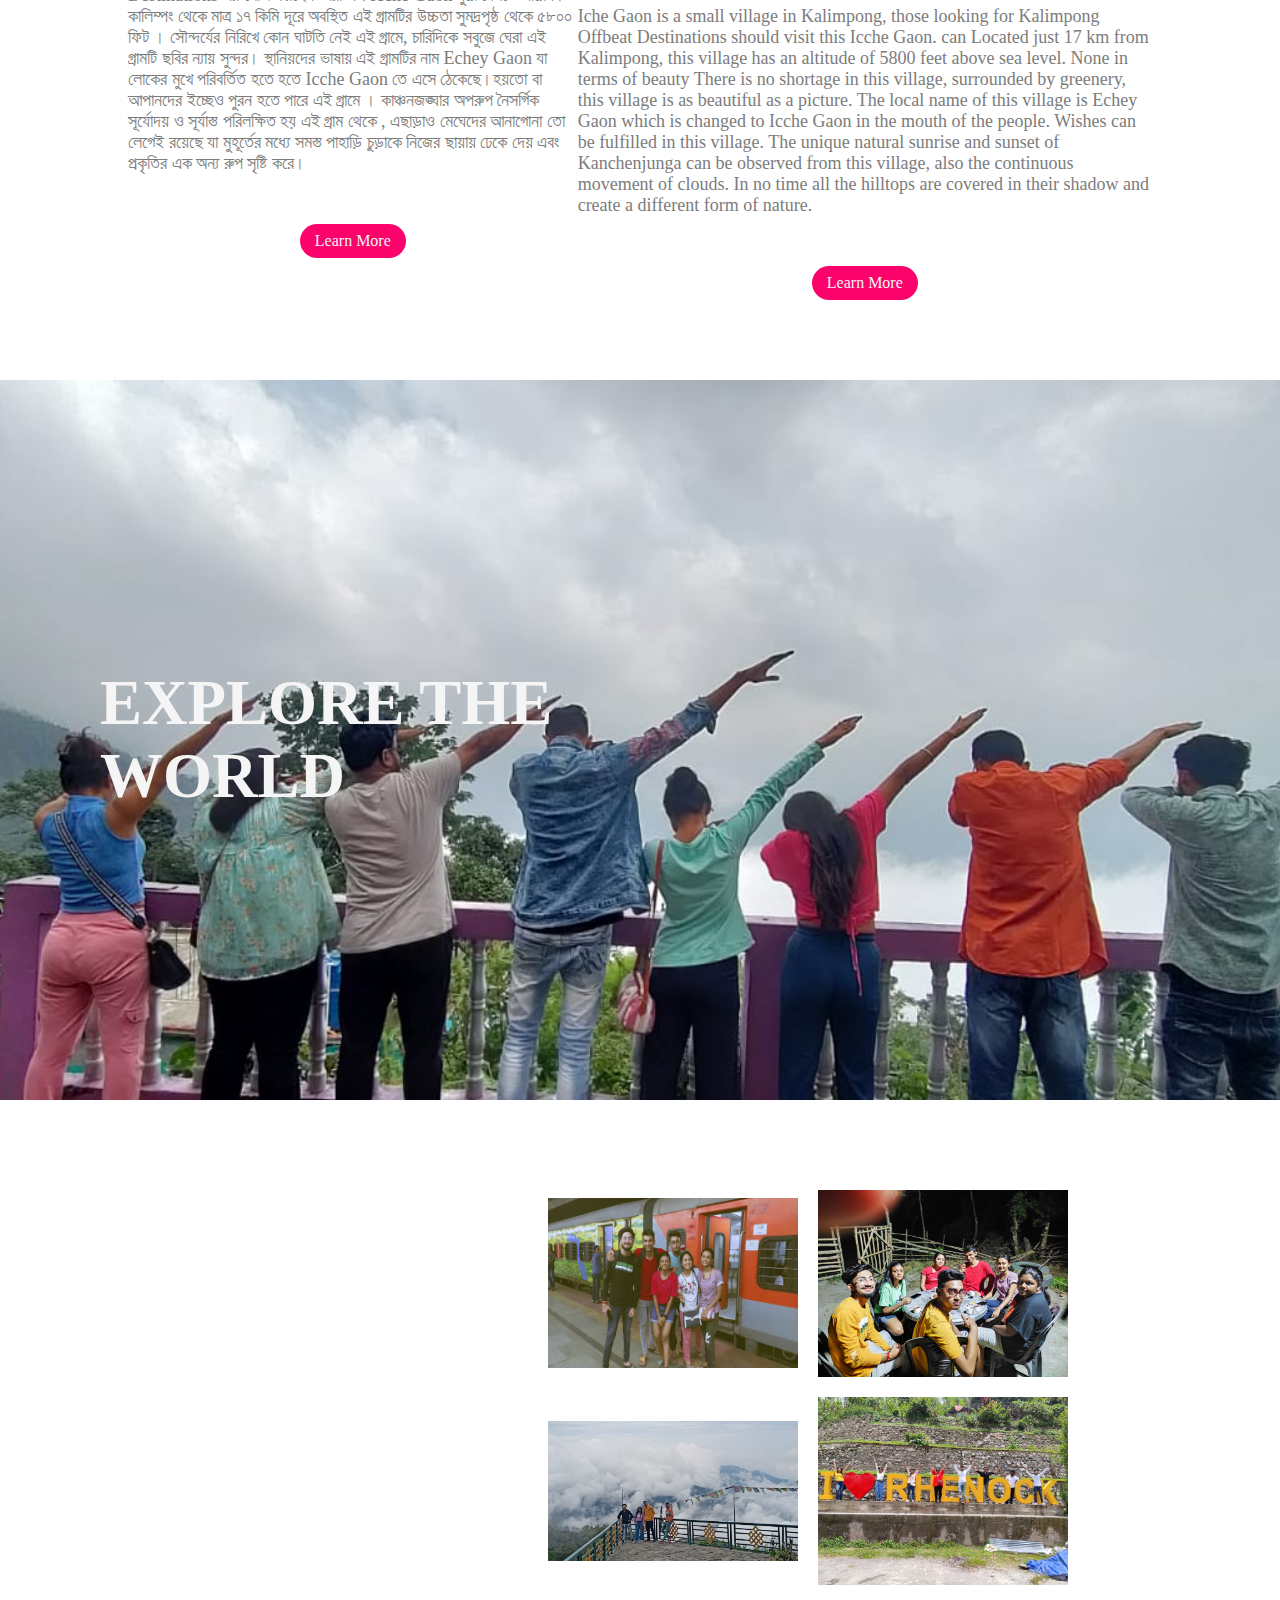
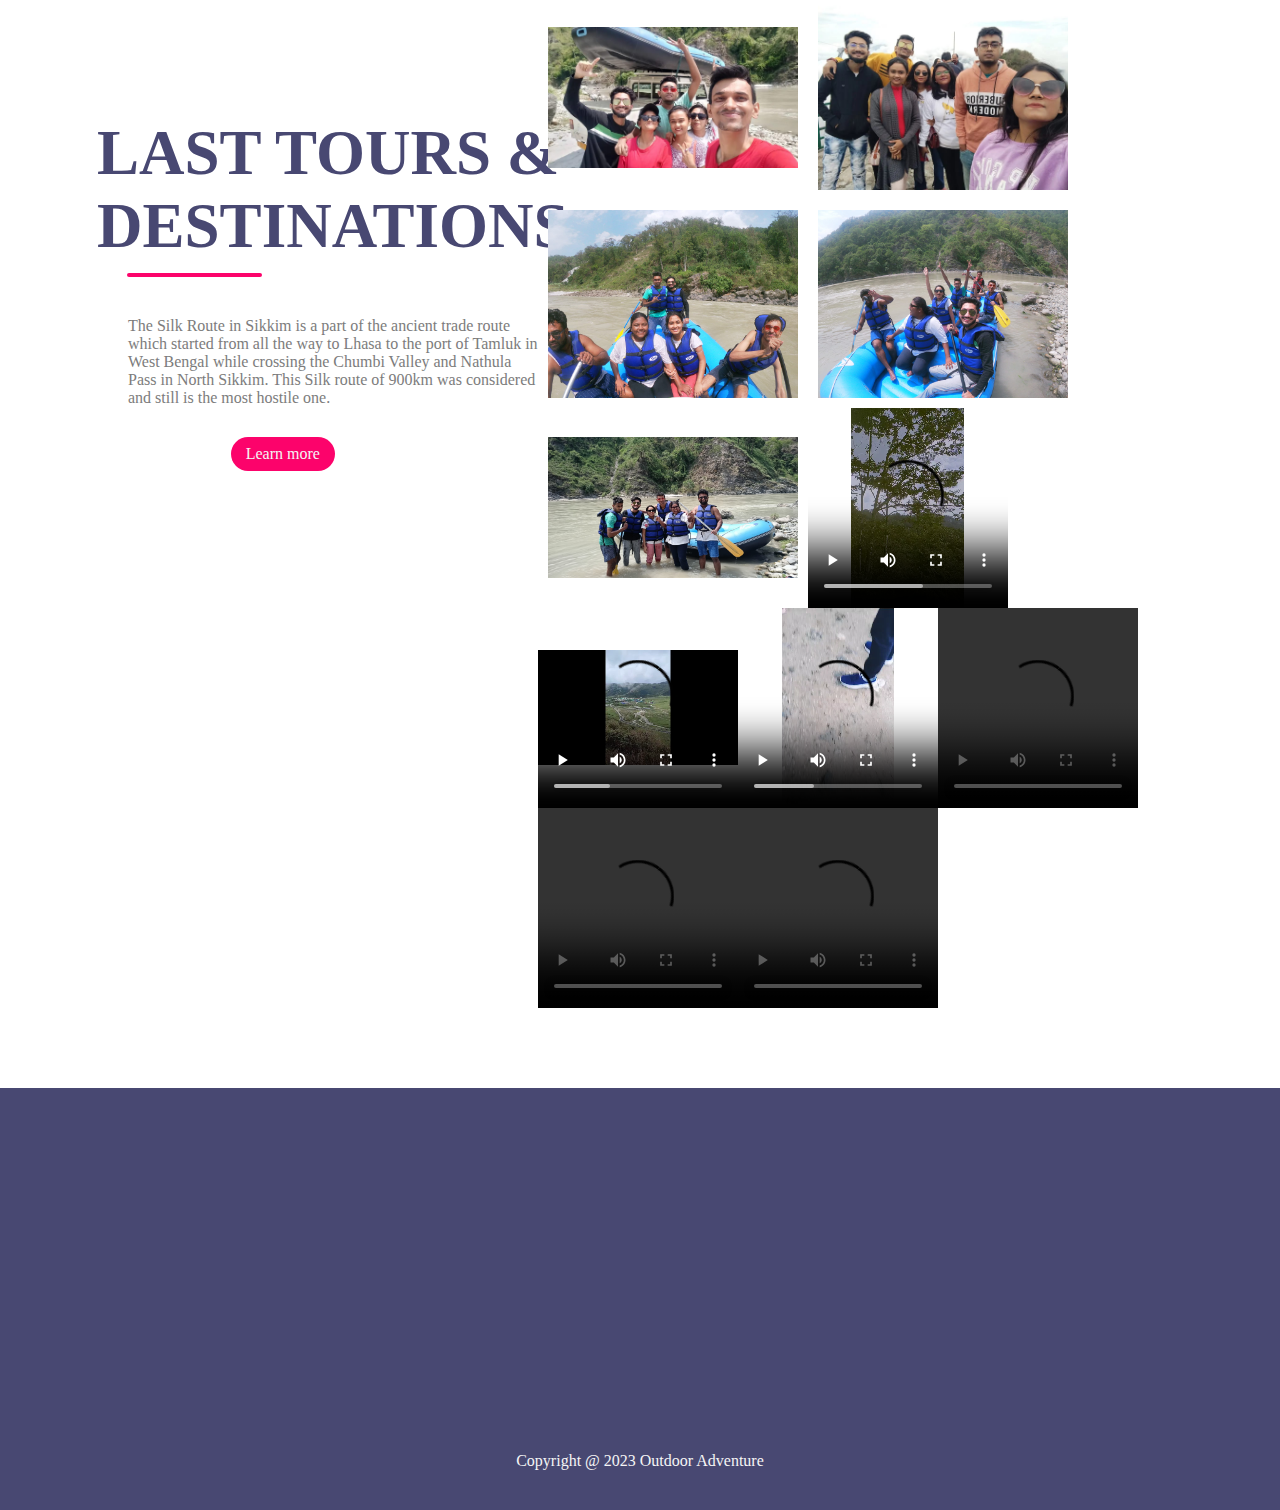
==== commit 8d510528: "map" ====
--- a/index.html
+++ b/index.html
@@ -125,7 +125,7 @@
     <section class="footer" id="con">
         <p><iframe
             src="https://www.google.com/maps/embed?pb=!1m18!1m12!1m3!1d3681.1856305553365!2d88.36876767517779!3d22.684132579412413!2m3!1f0!2f0!3f0!3m2!1i1024!2i768!4f13.1!3m3!1m2!1s0x39f89dc2484b6263%3A0xc9929cfd35f3cab0!2sWanderlust%20Travelmaniacs!5e0!3m2!1sen!2sin!4v1688224476283!5m2!1sen!2sin"
-            width="400" height="300" style="border:0;" allowfullscreen="" loading="lazy"
+            width="380" height="300" style="border:0;" allowfullscreen="" loading="lazy"
             referrerpolicy="no-referrer-when-downgrade"></iframe></p>
         <p>Copyright @ 2023 Outdoor Adventure</p>
     </section>
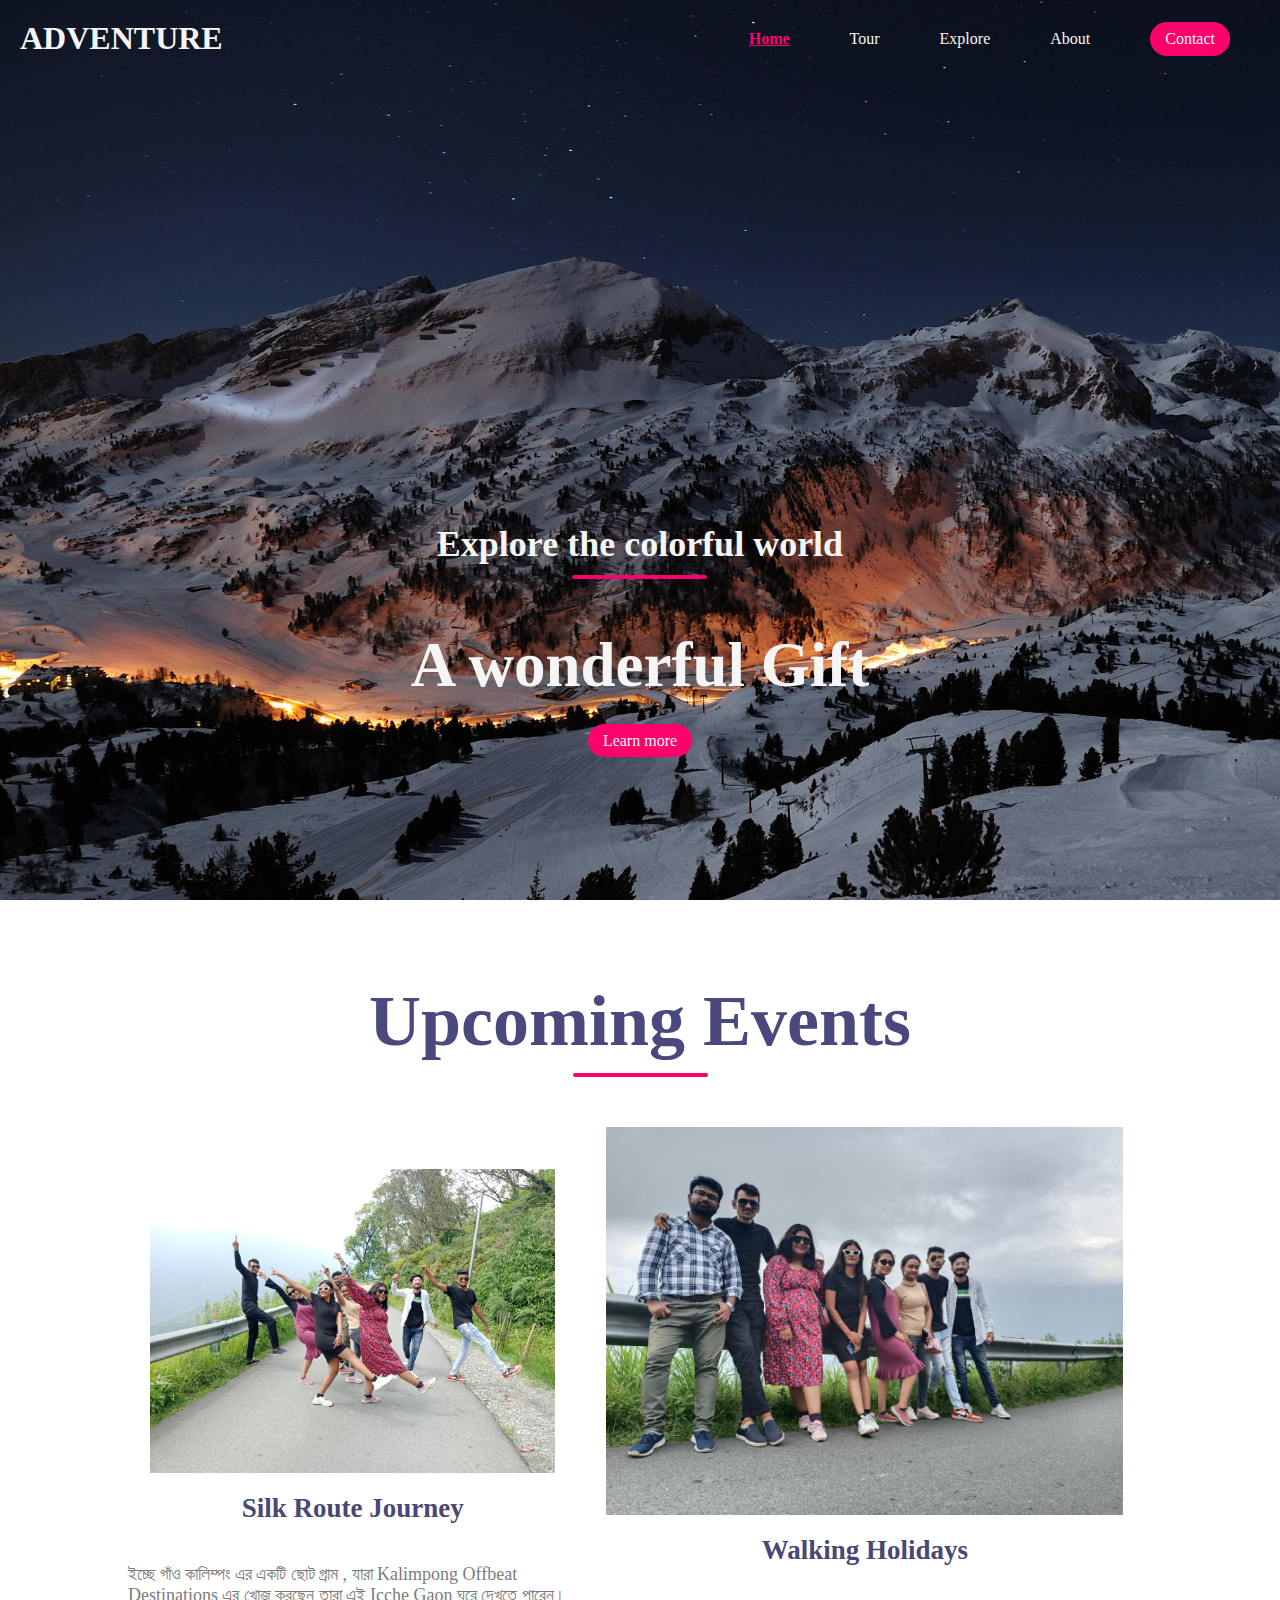
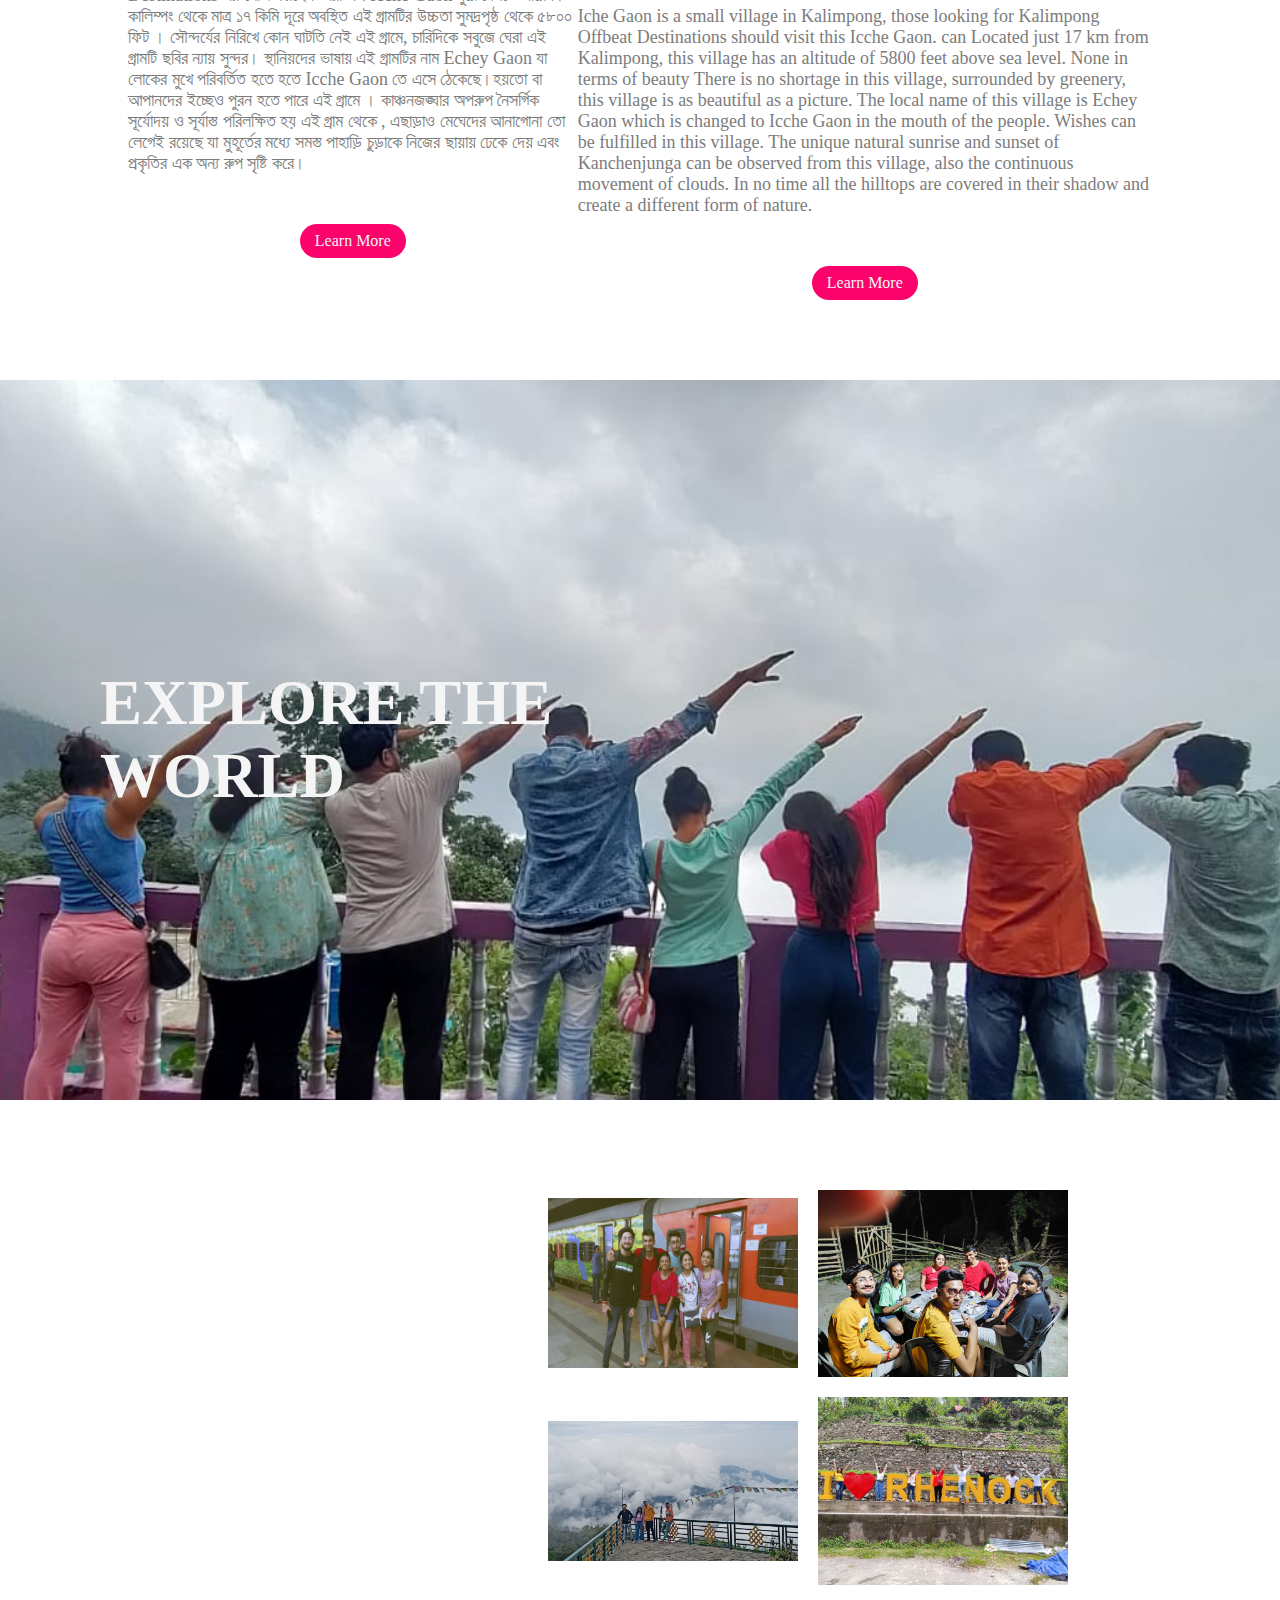
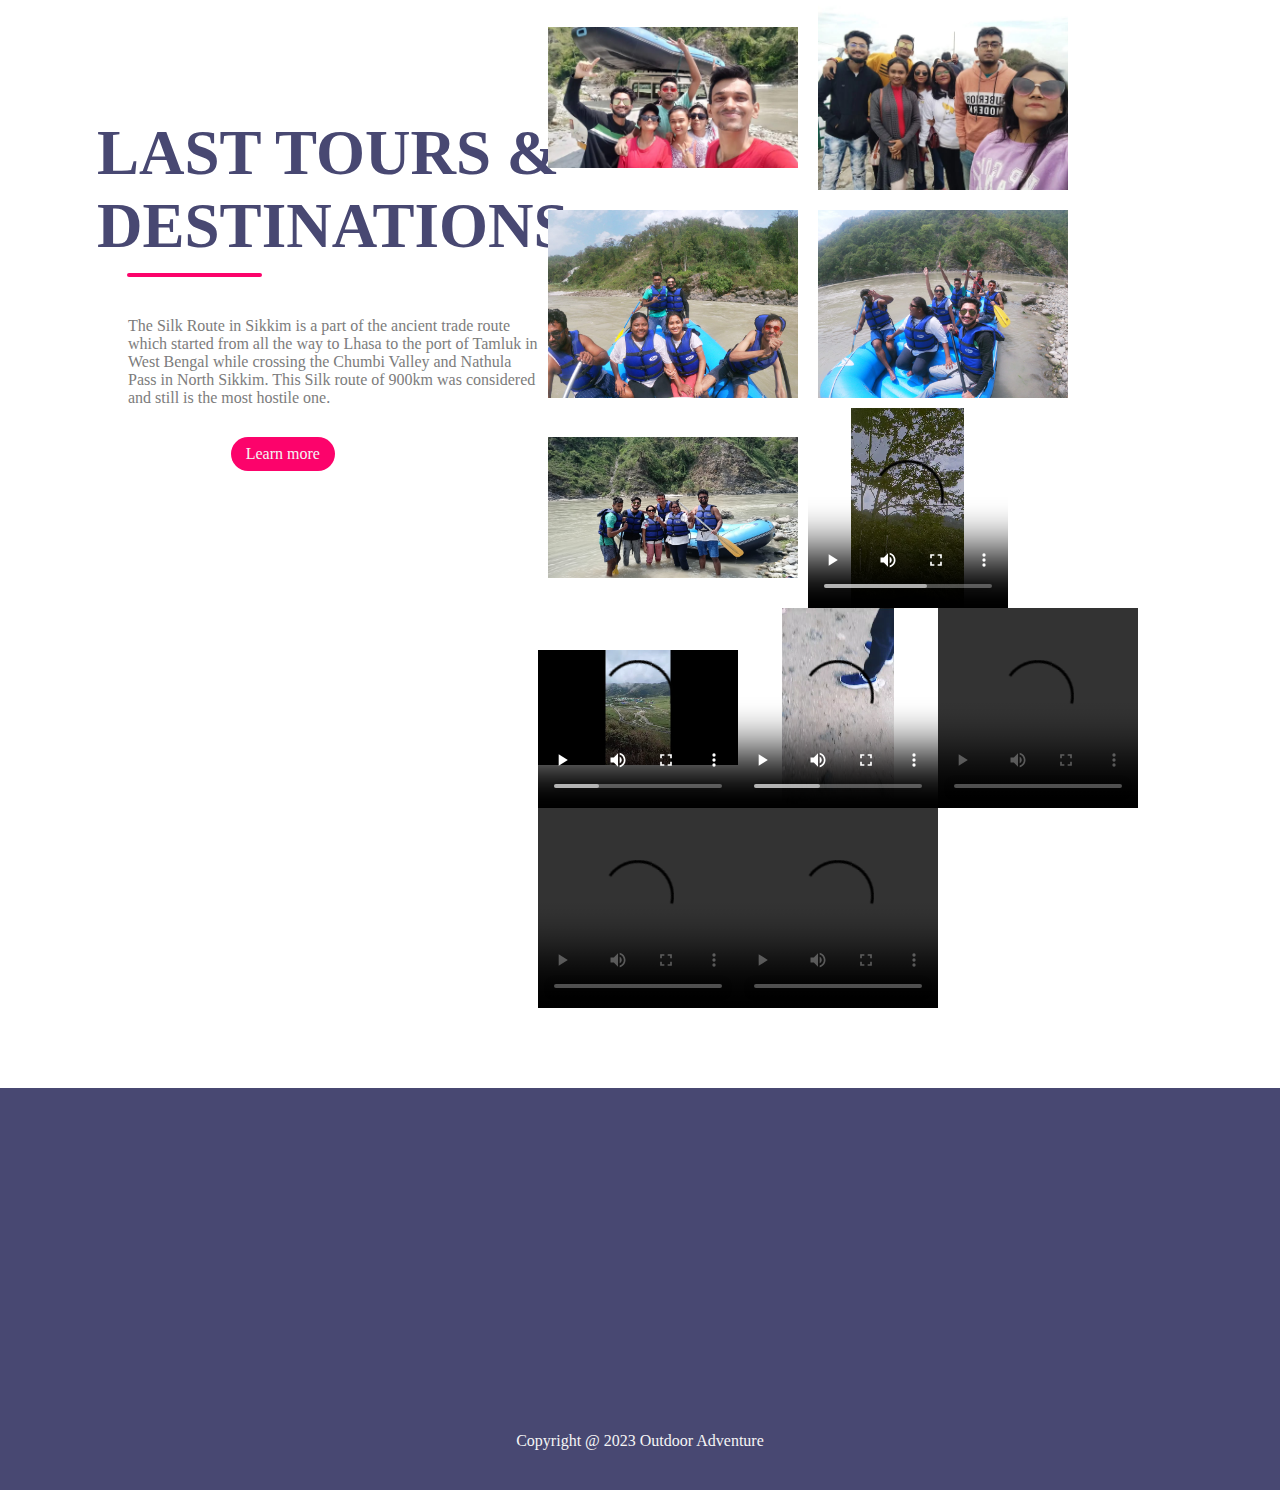
==== commit faa00029: "map" ====
--- a/index.html
+++ b/index.html
@@ -125,7 +125,7 @@
     <section class="footer" id="con">
         <p><iframe
             src="https://www.google.com/maps/embed?pb=!1m18!1m12!1m3!1d3681.1856305553365!2d88.36876767517779!3d22.684132579412413!2m3!1f0!2f0!3f0!3m2!1i1024!2i768!4f13.1!3m3!1m2!1s0x39f89dc2484b6263%3A0xc9929cfd35f3cab0!2sWanderlust%20Travelmaniacs!5e0!3m2!1sen!2sin!4v1688224476283!5m2!1sen!2sin"
-            width="380" height="300" style="border:0;" allowfullscreen="" loading="lazy"
+            width="370" height="280" style="border:0;" allowfullscreen="" loading="lazy"
             referrerpolicy="no-referrer-when-downgrade"></iframe></p>
         <p>Copyright @ 2023 Outdoor Adventure</p>
     </section>
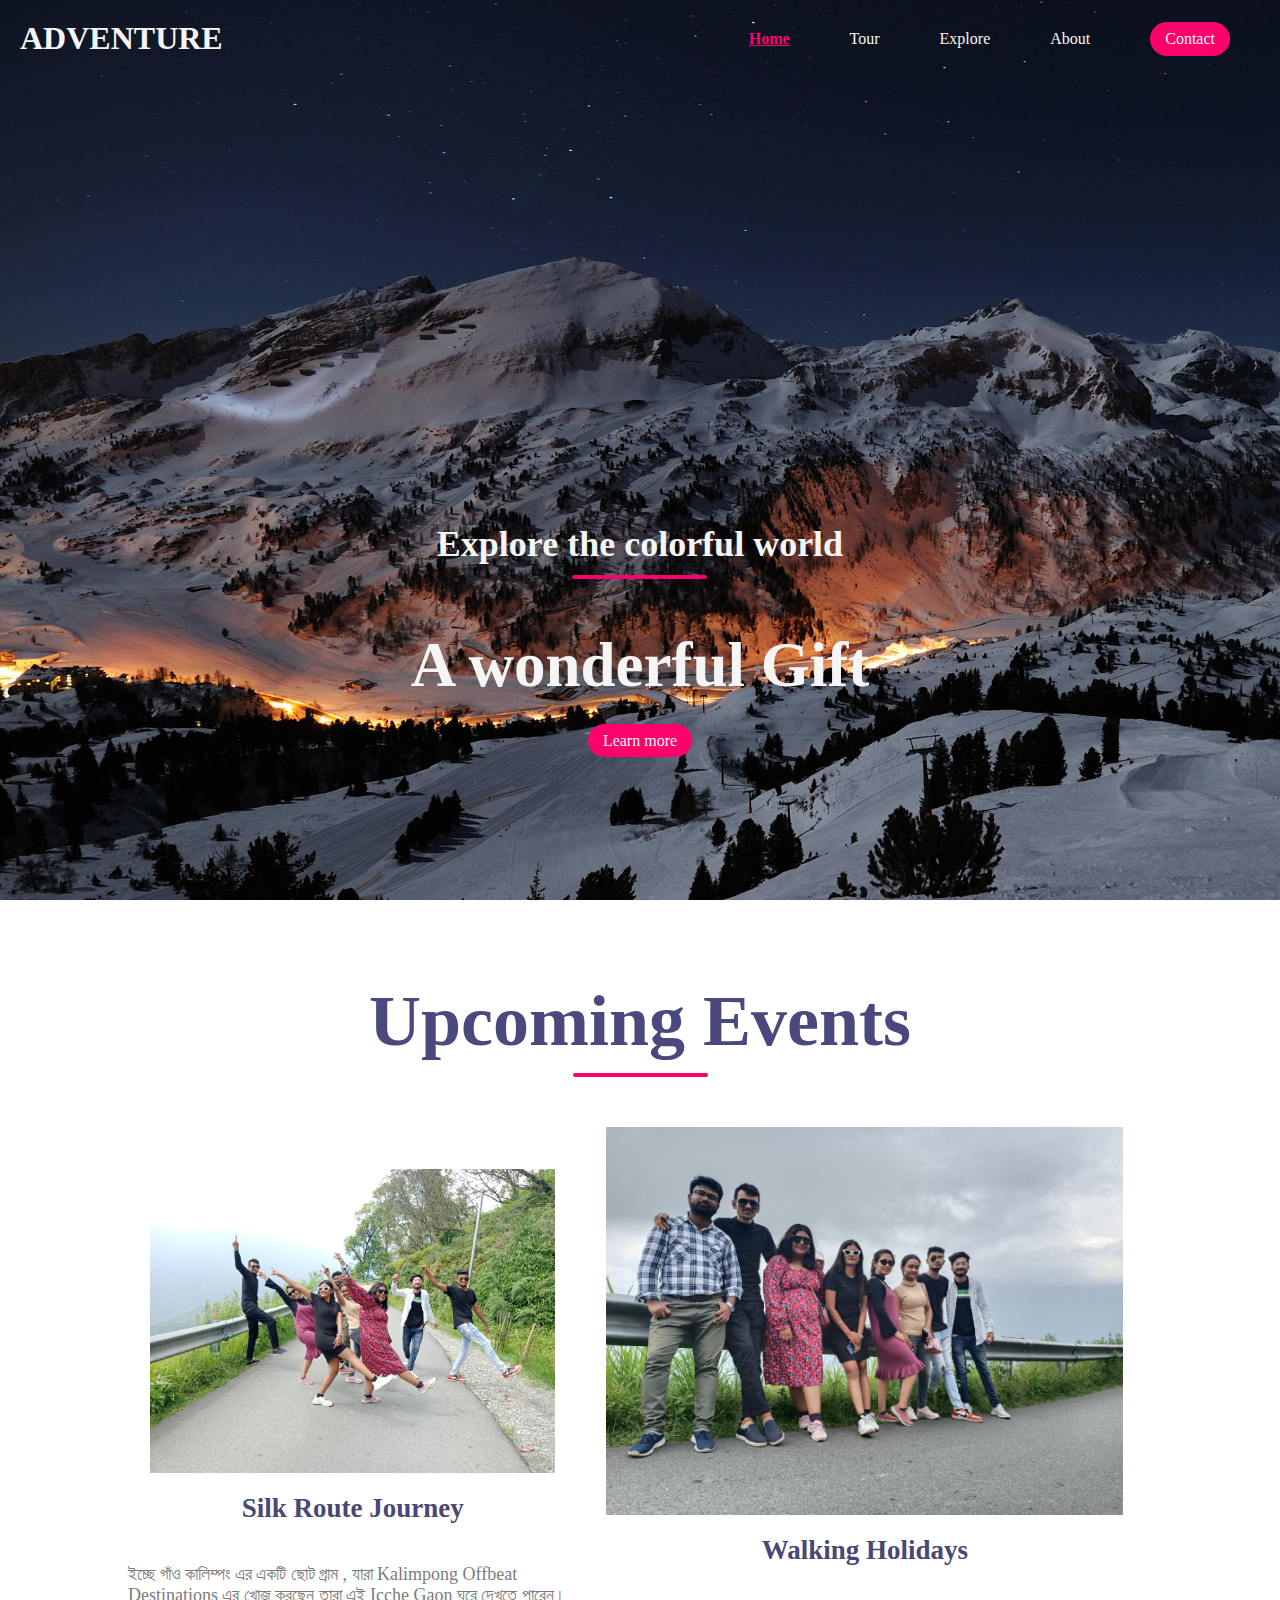
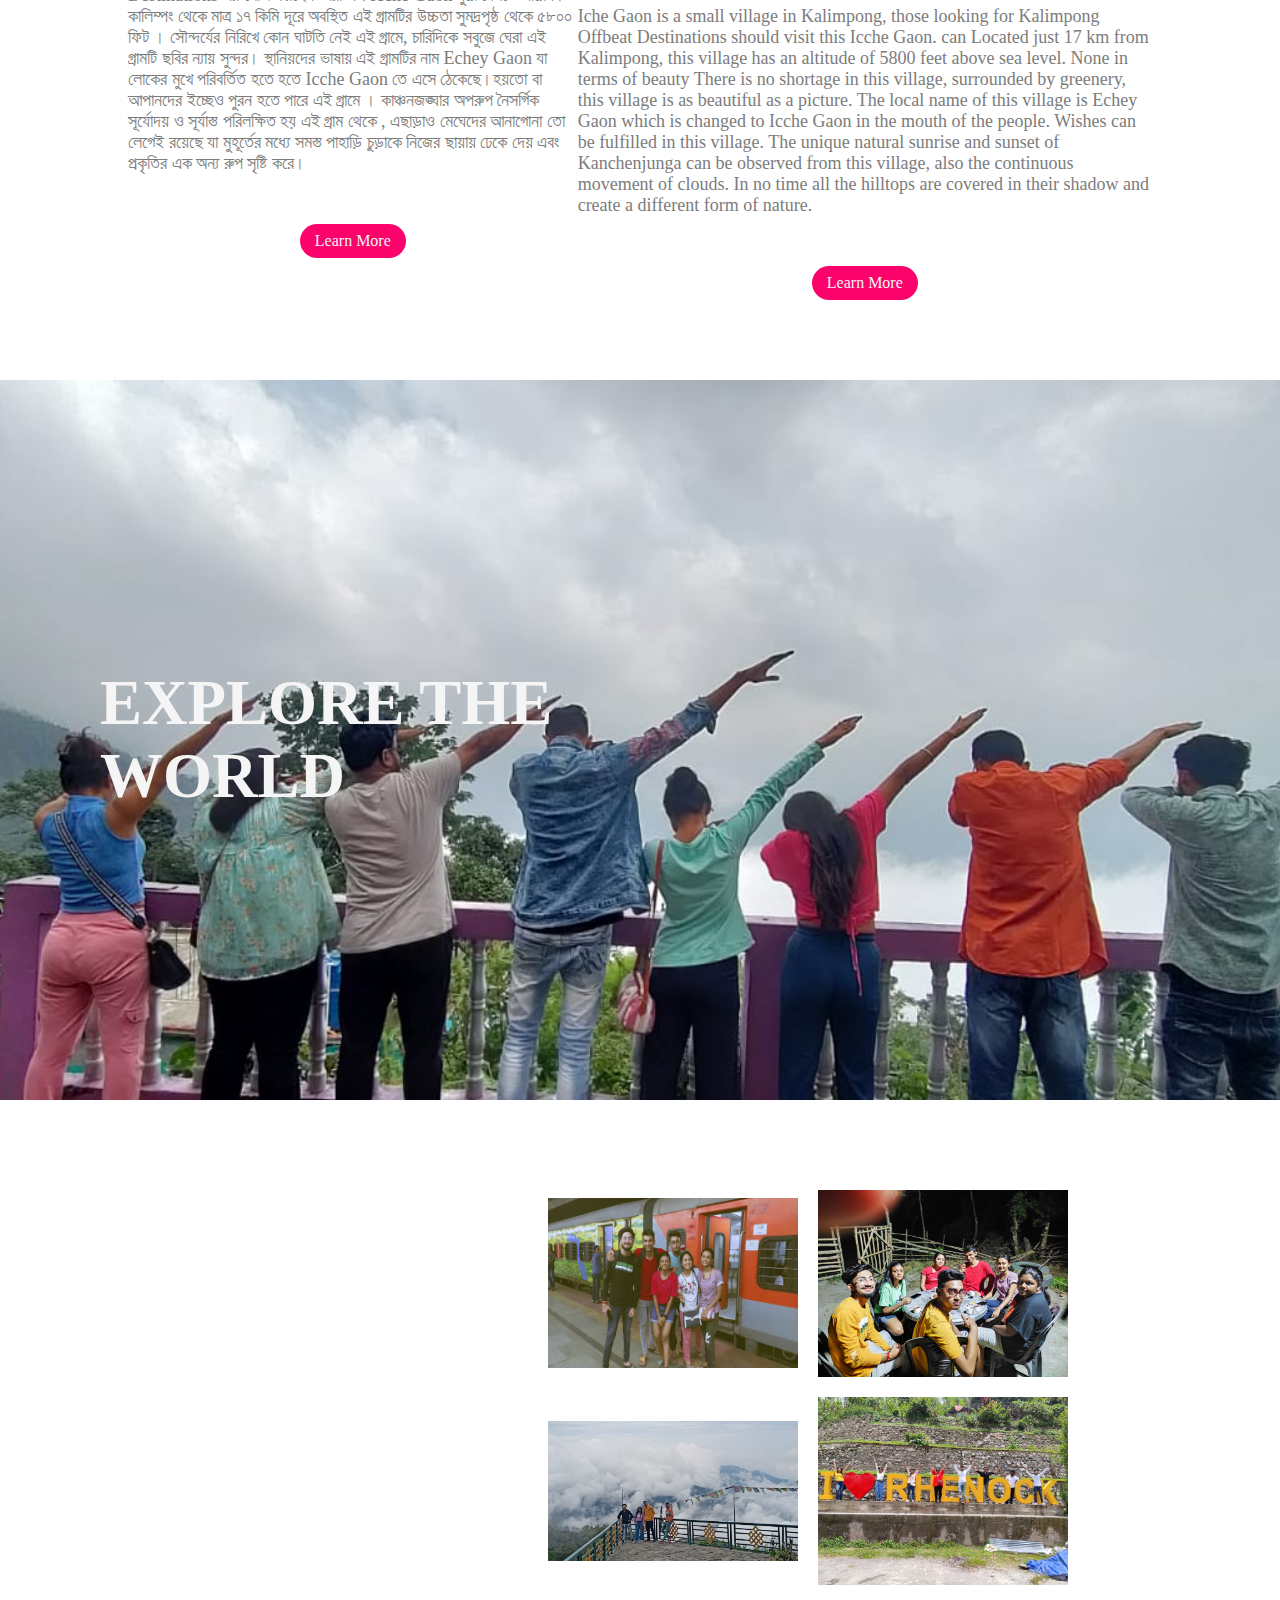
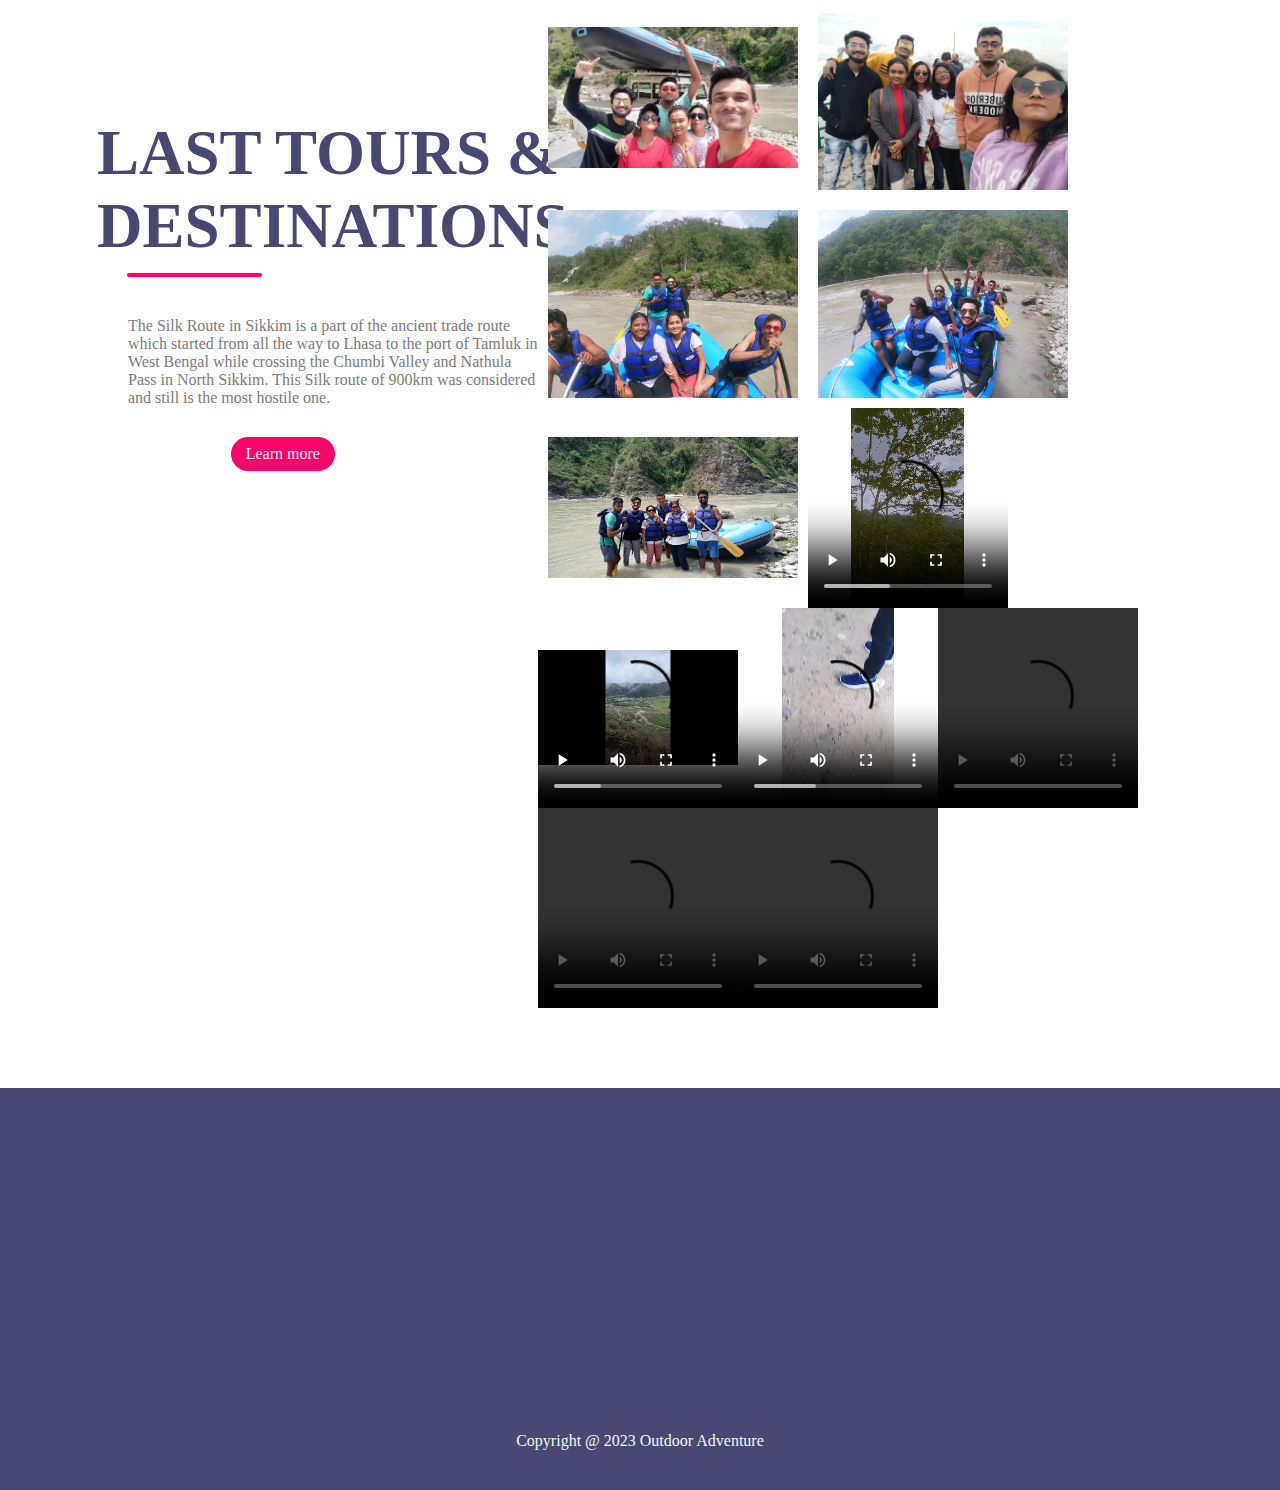
==== commit 793eafff: "Update index.html" ====
--- a/index.html
+++ b/index.html
@@ -125,7 +125,7 @@
     <section class="footer" id="con">
         <p><iframe
             src="https://www.google.com/maps/embed?pb=!1m18!1m12!1m3!1d3681.1856305553365!2d88.36876767517779!3d22.684132579412413!2m3!1f0!2f0!3f0!3m2!1i1024!2i768!4f13.1!3m3!1m2!1s0x39f89dc2484b6263%3A0xc9929cfd35f3cab0!2sWanderlust%20Travelmaniacs!5e0!3m2!1sen!2sin!4v1688224476283!5m2!1sen!2sin"
-            width="370" height="280" style="border:0;" allowfullscreen="" loading="lazy"
+            width="360" height="280" style="border:0;" allowfullscreen="" loading="lazy"
             referrerpolicy="no-referrer-when-downgrade"></iframe></p>
         <p>Copyright @ 2023 Outdoor Adventure</p>
     </section>
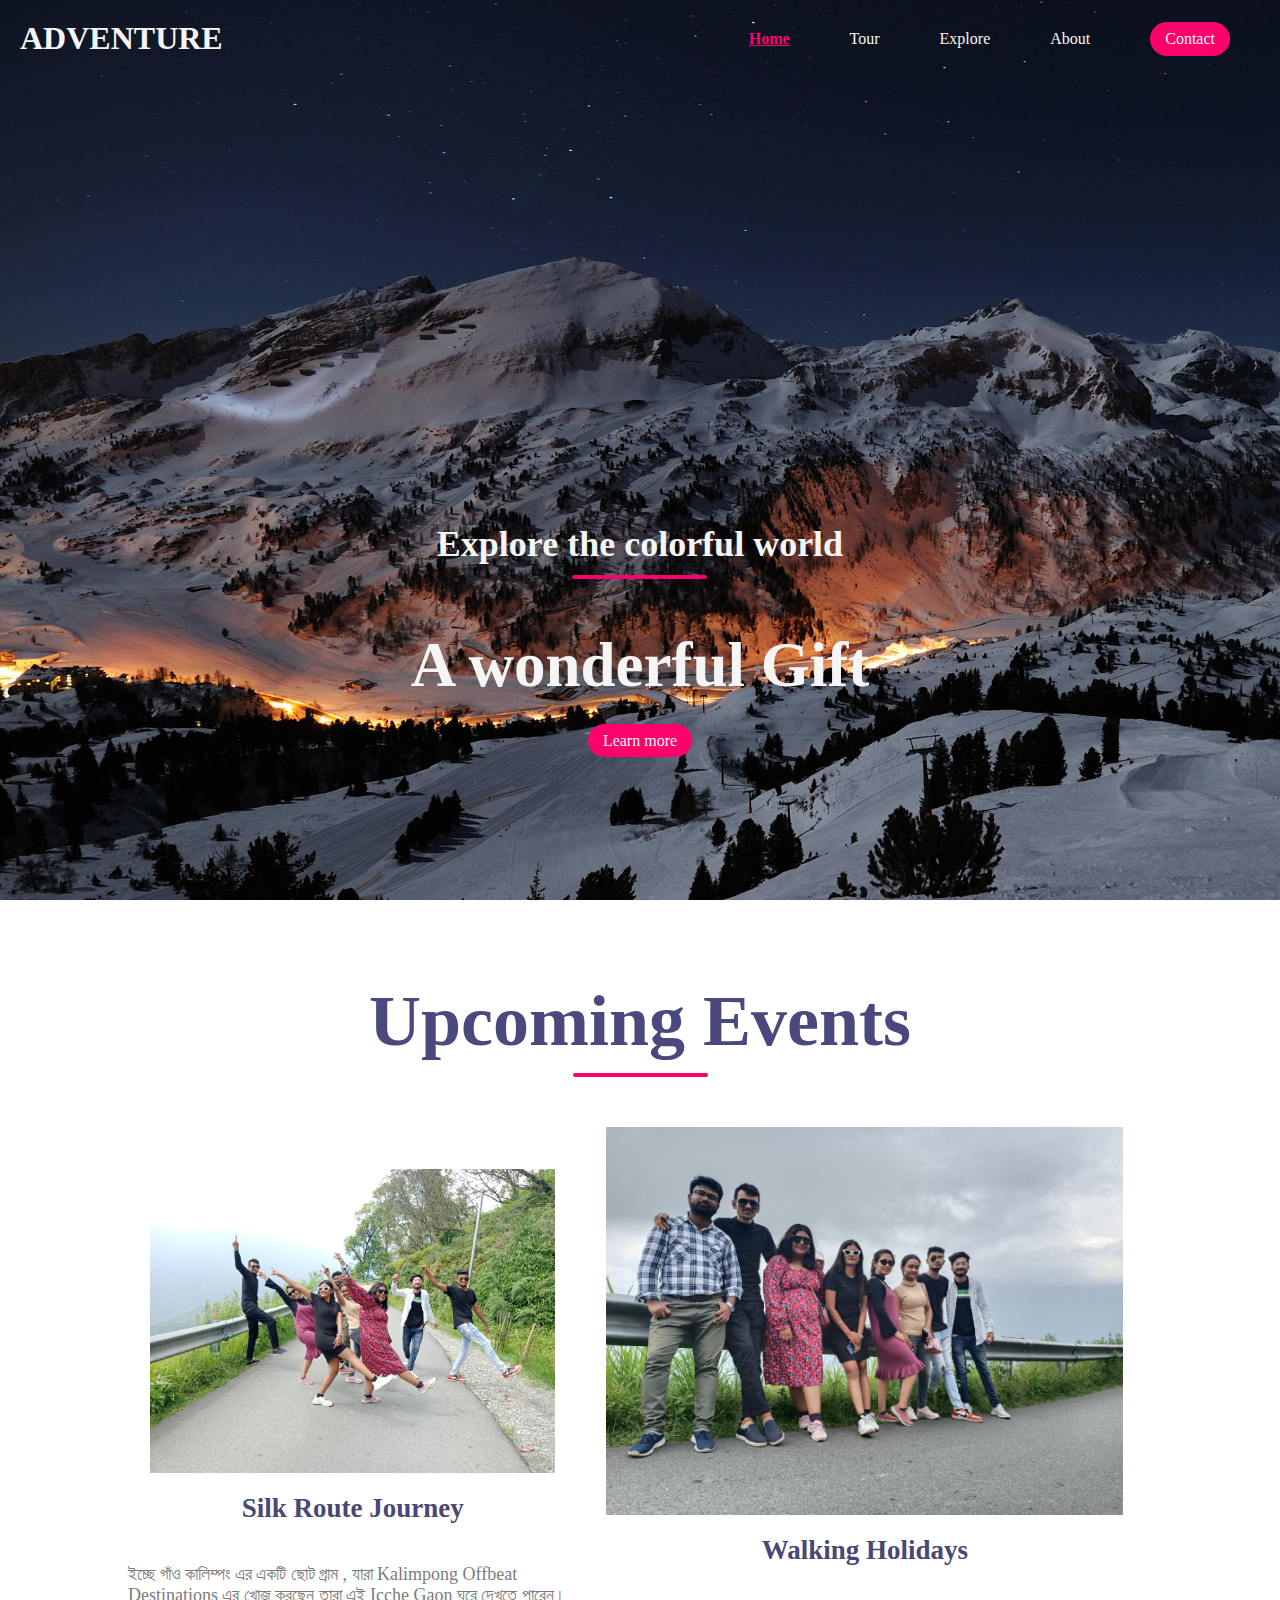
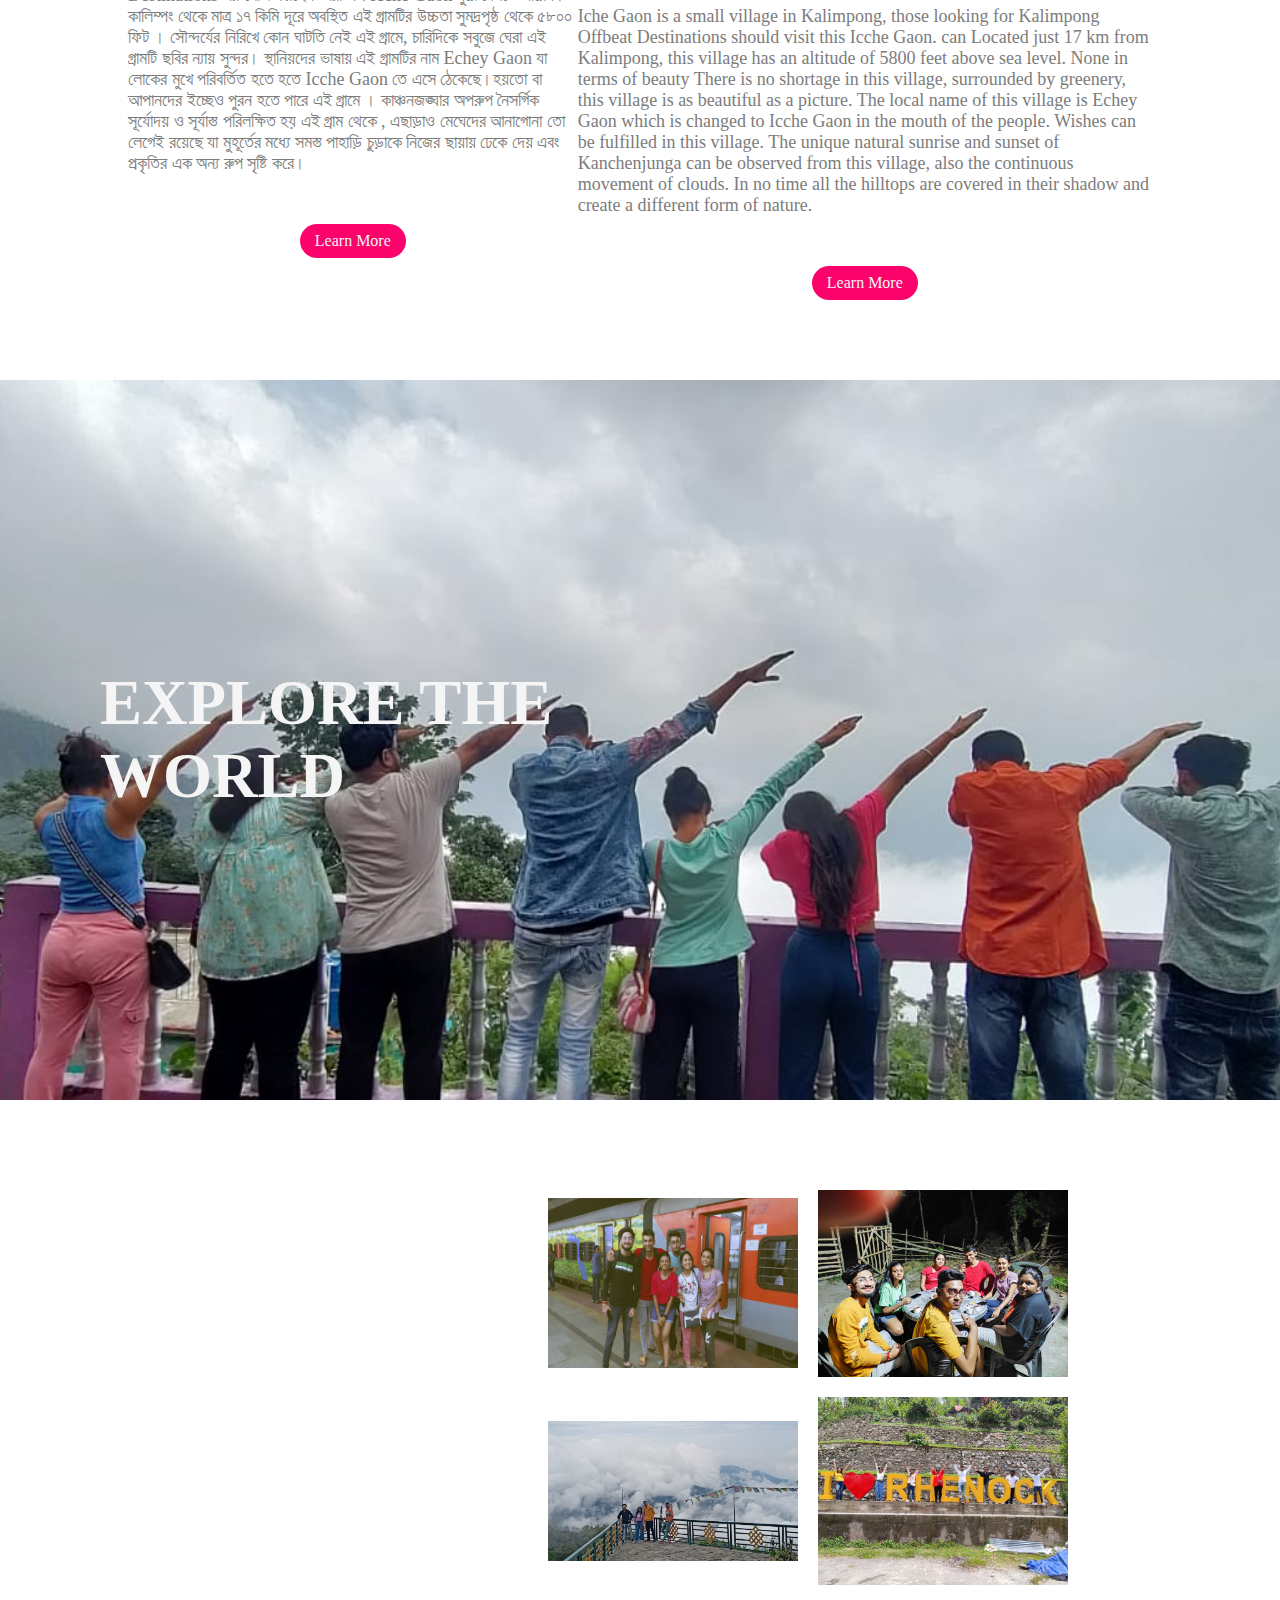
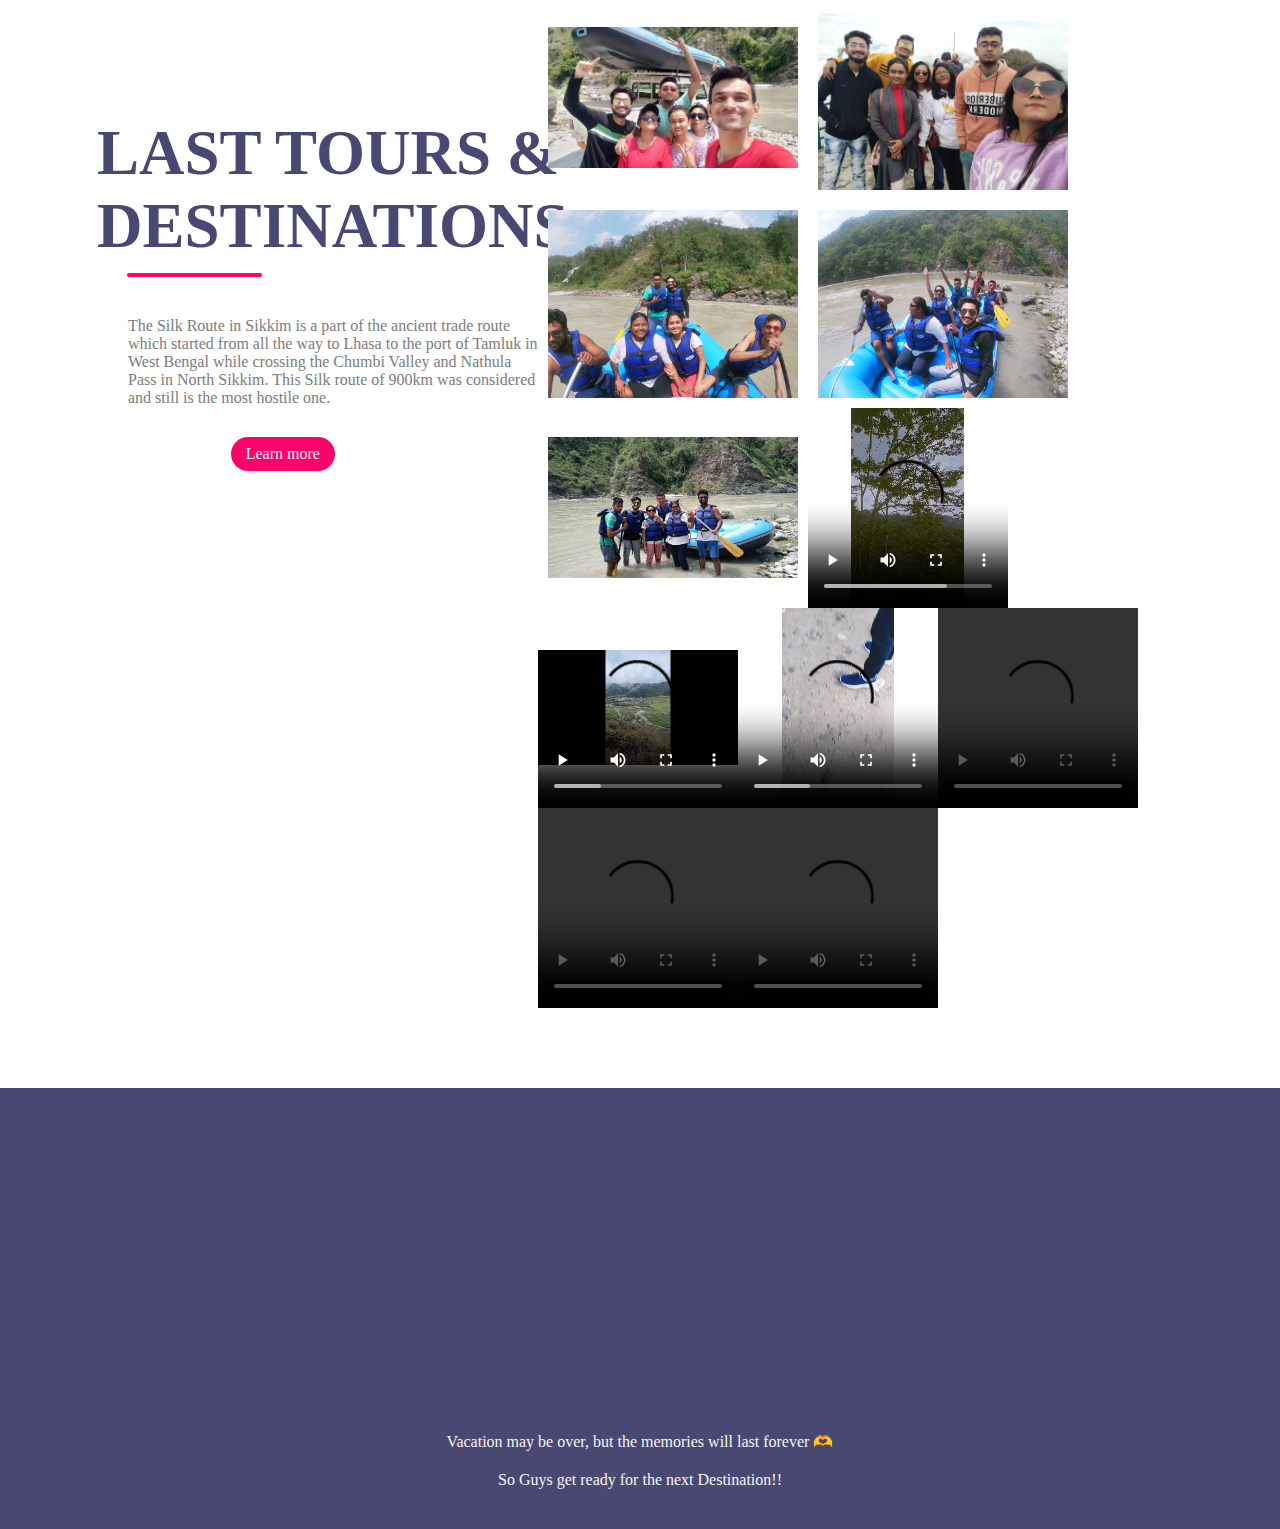
==== commit d80c9463: "Update index.html" ====
--- a/index.html
+++ b/index.html
@@ -127,7 +127,8 @@
             src="https://www.google.com/maps/embed?pb=!1m18!1m12!1m3!1d3681.1856305553365!2d88.36876767517779!3d22.684132579412413!2m3!1f0!2f0!3f0!3m2!1i1024!2i768!4f13.1!3m3!1m2!1s0x39f89dc2484b6263%3A0xc9929cfd35f3cab0!2sWanderlust%20Travelmaniacs!5e0!3m2!1sen!2sin!4v1688224476283!5m2!1sen!2sin"
             width="360" height="280" style="border:0;" allowfullscreen="" loading="lazy"
             referrerpolicy="no-referrer-when-downgrade"></iframe></p>
-        <p>Copyright @ 2023 Outdoor Adventure</p>
+        <p>Vacation may be over, but the memories will last forever 🫶</p>
+        <p>So Guys get ready for the next Destination!!</p>
     </section>
     <script>
         const menuBtn = document.querySelector('#menu-btn');
